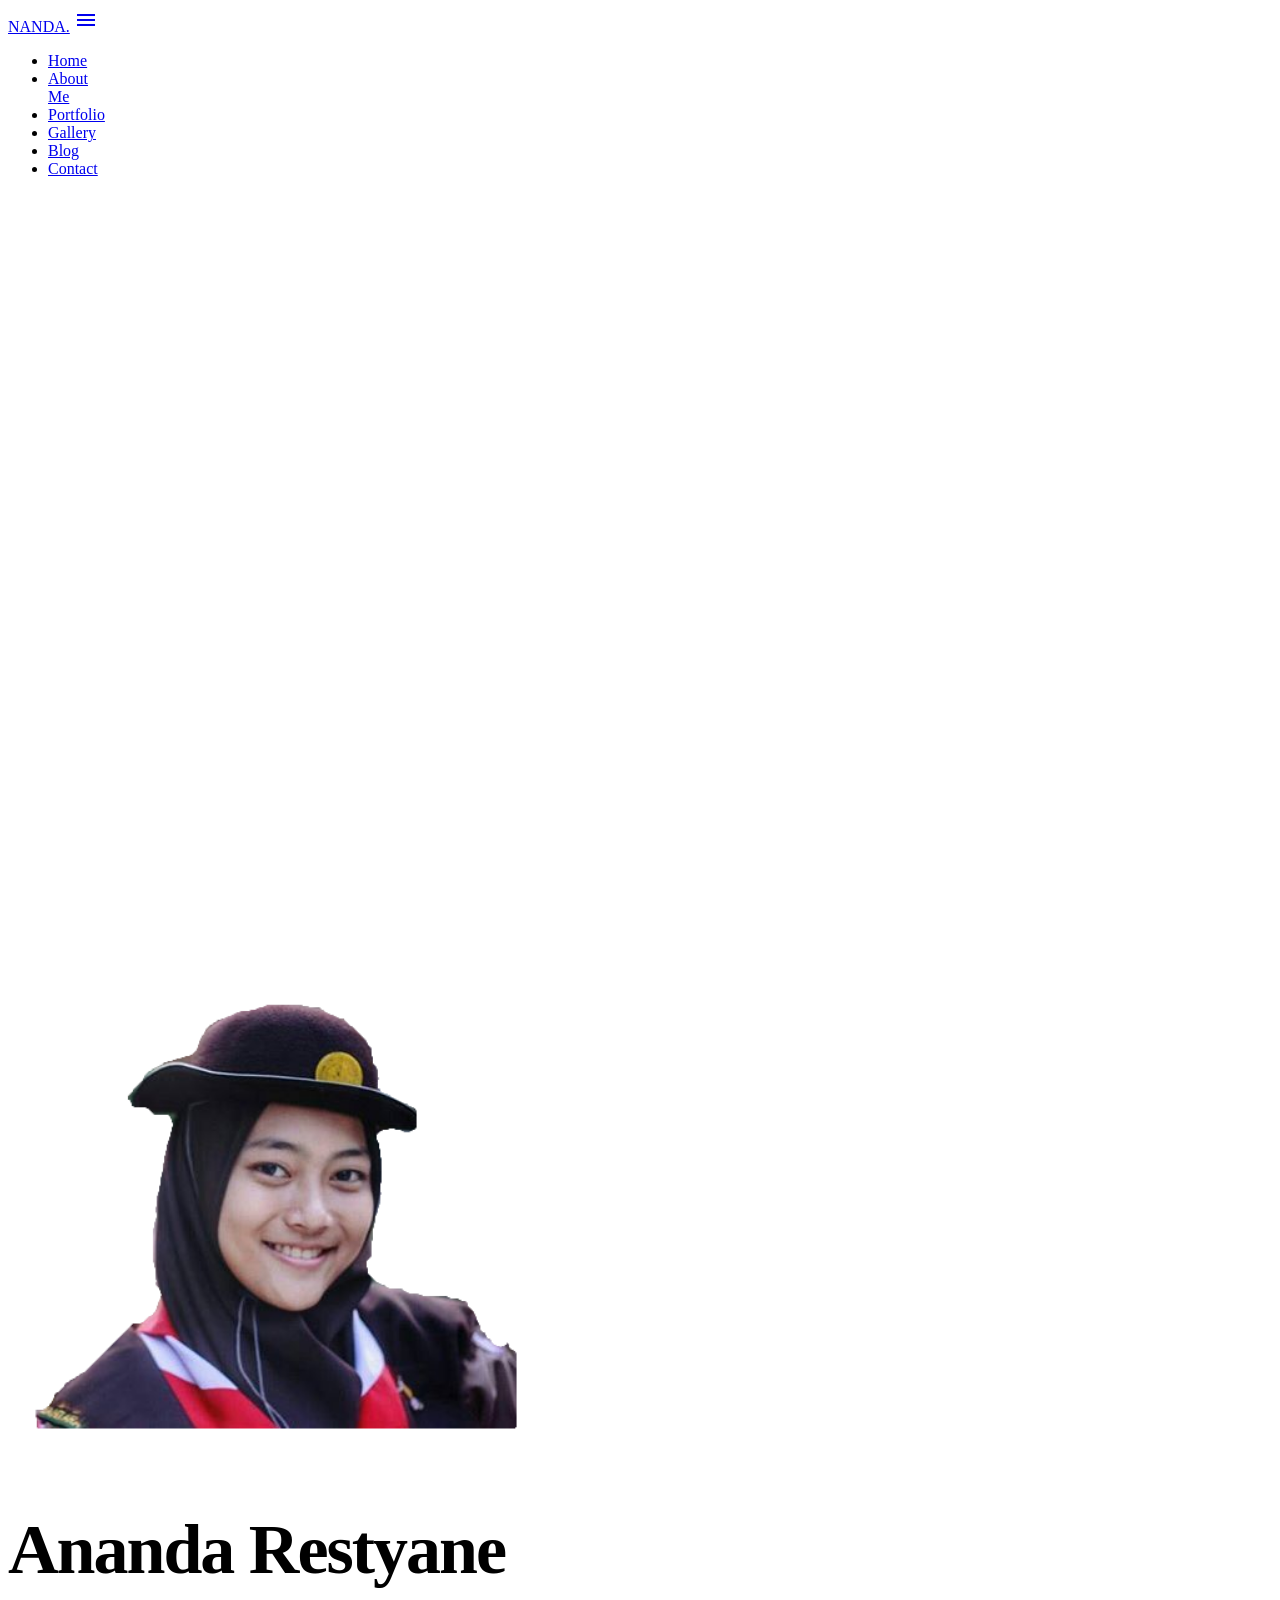
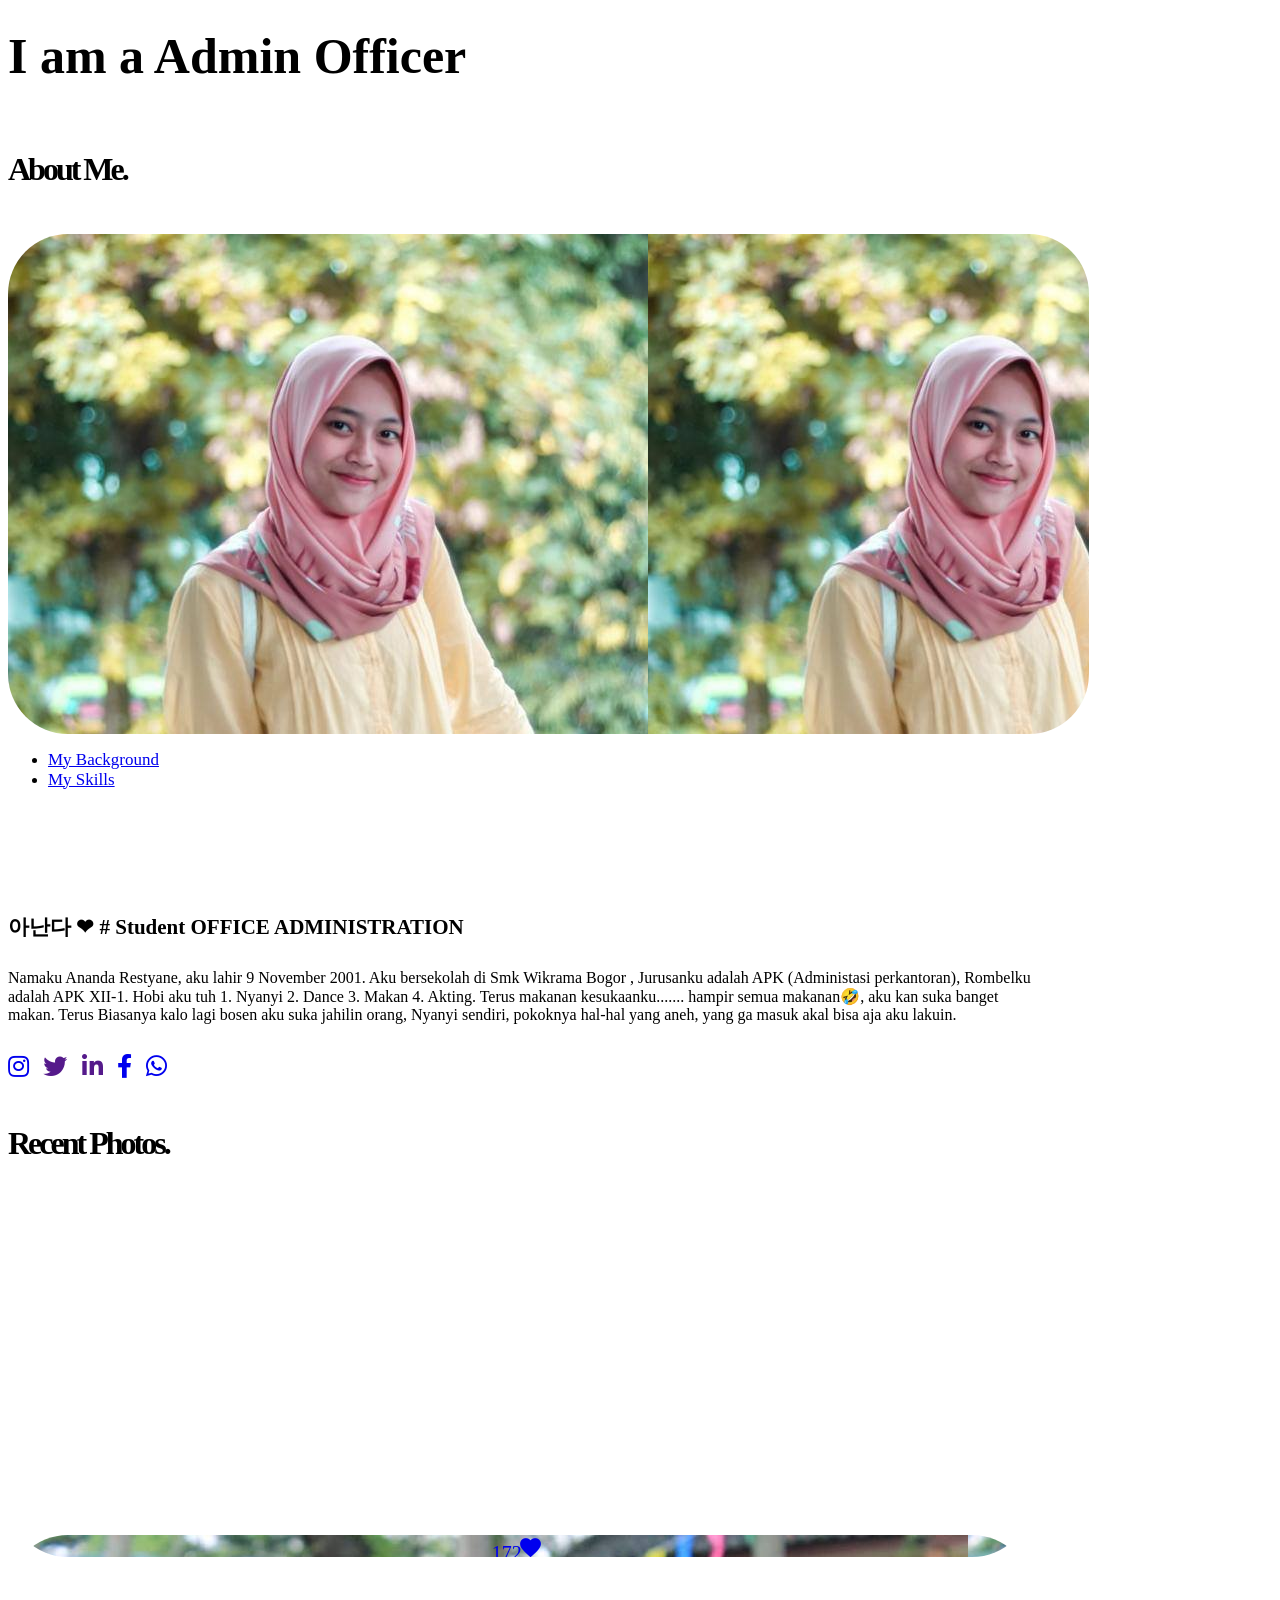
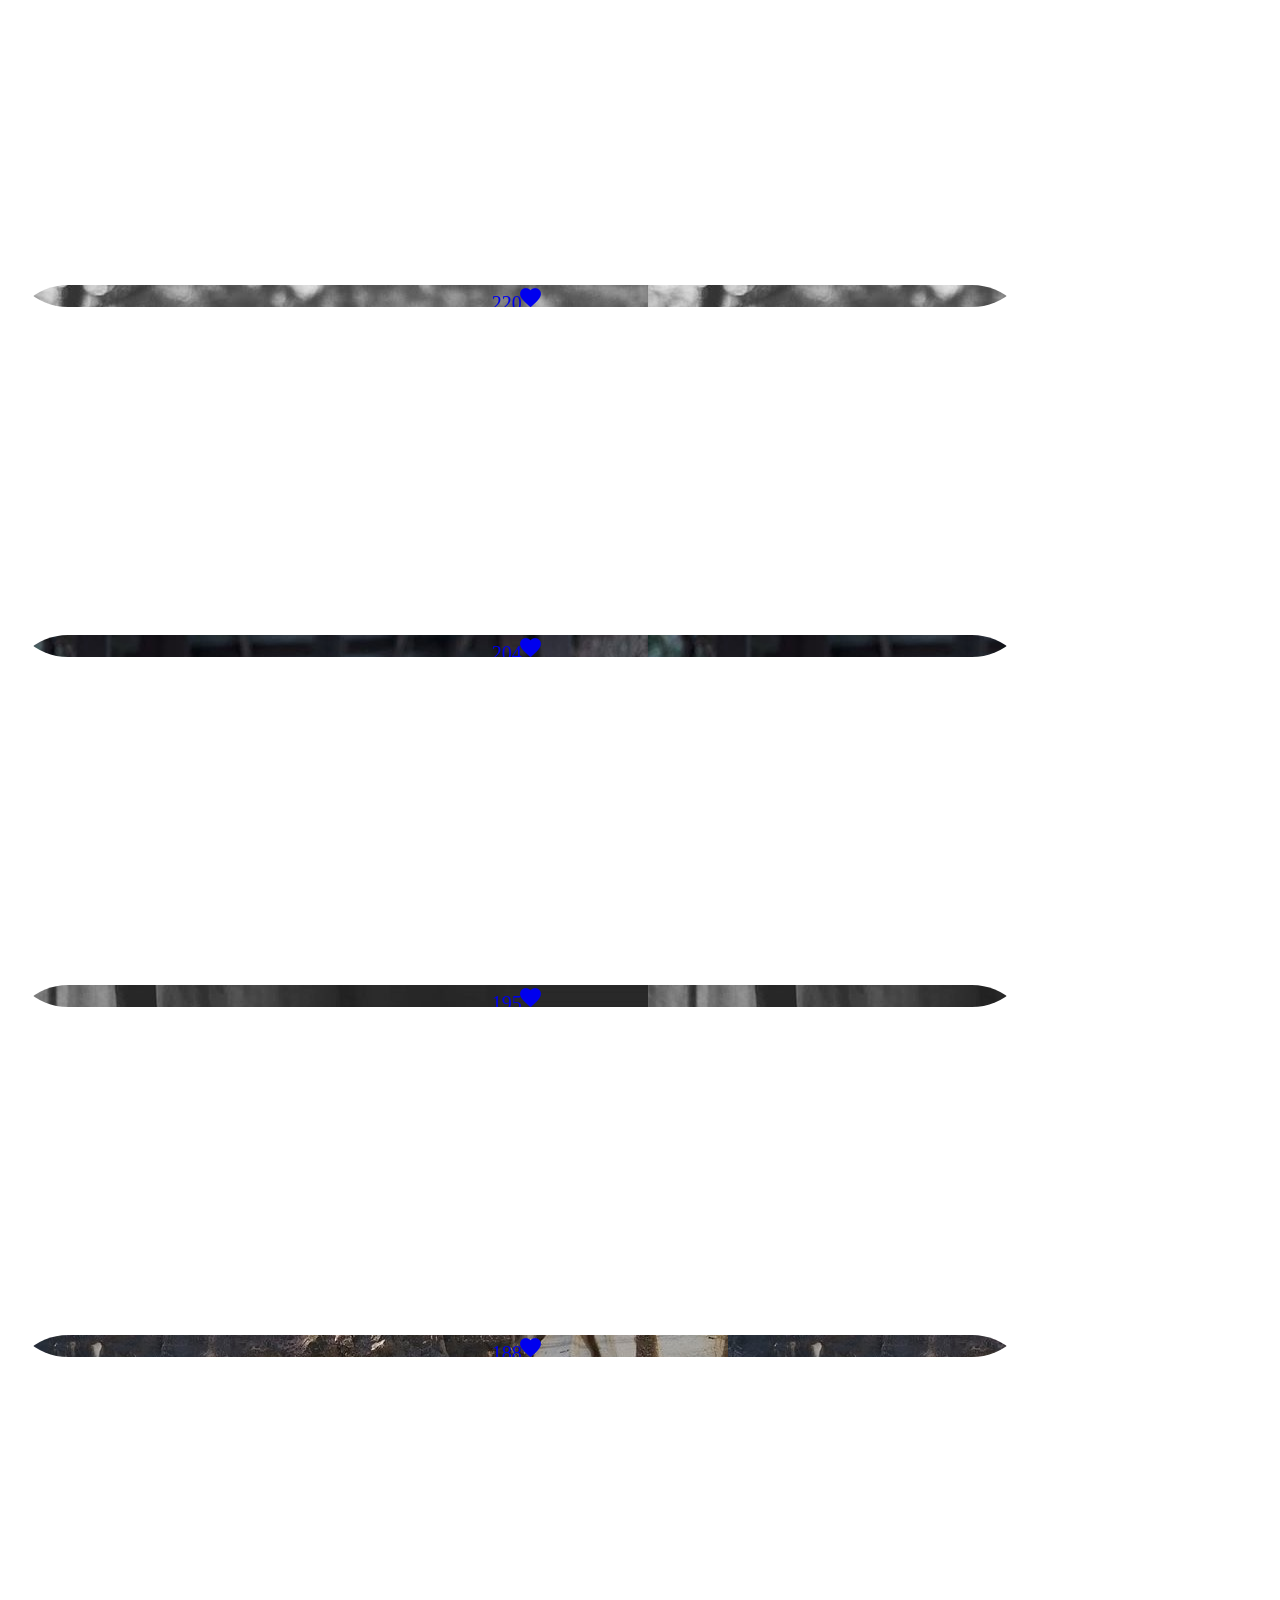
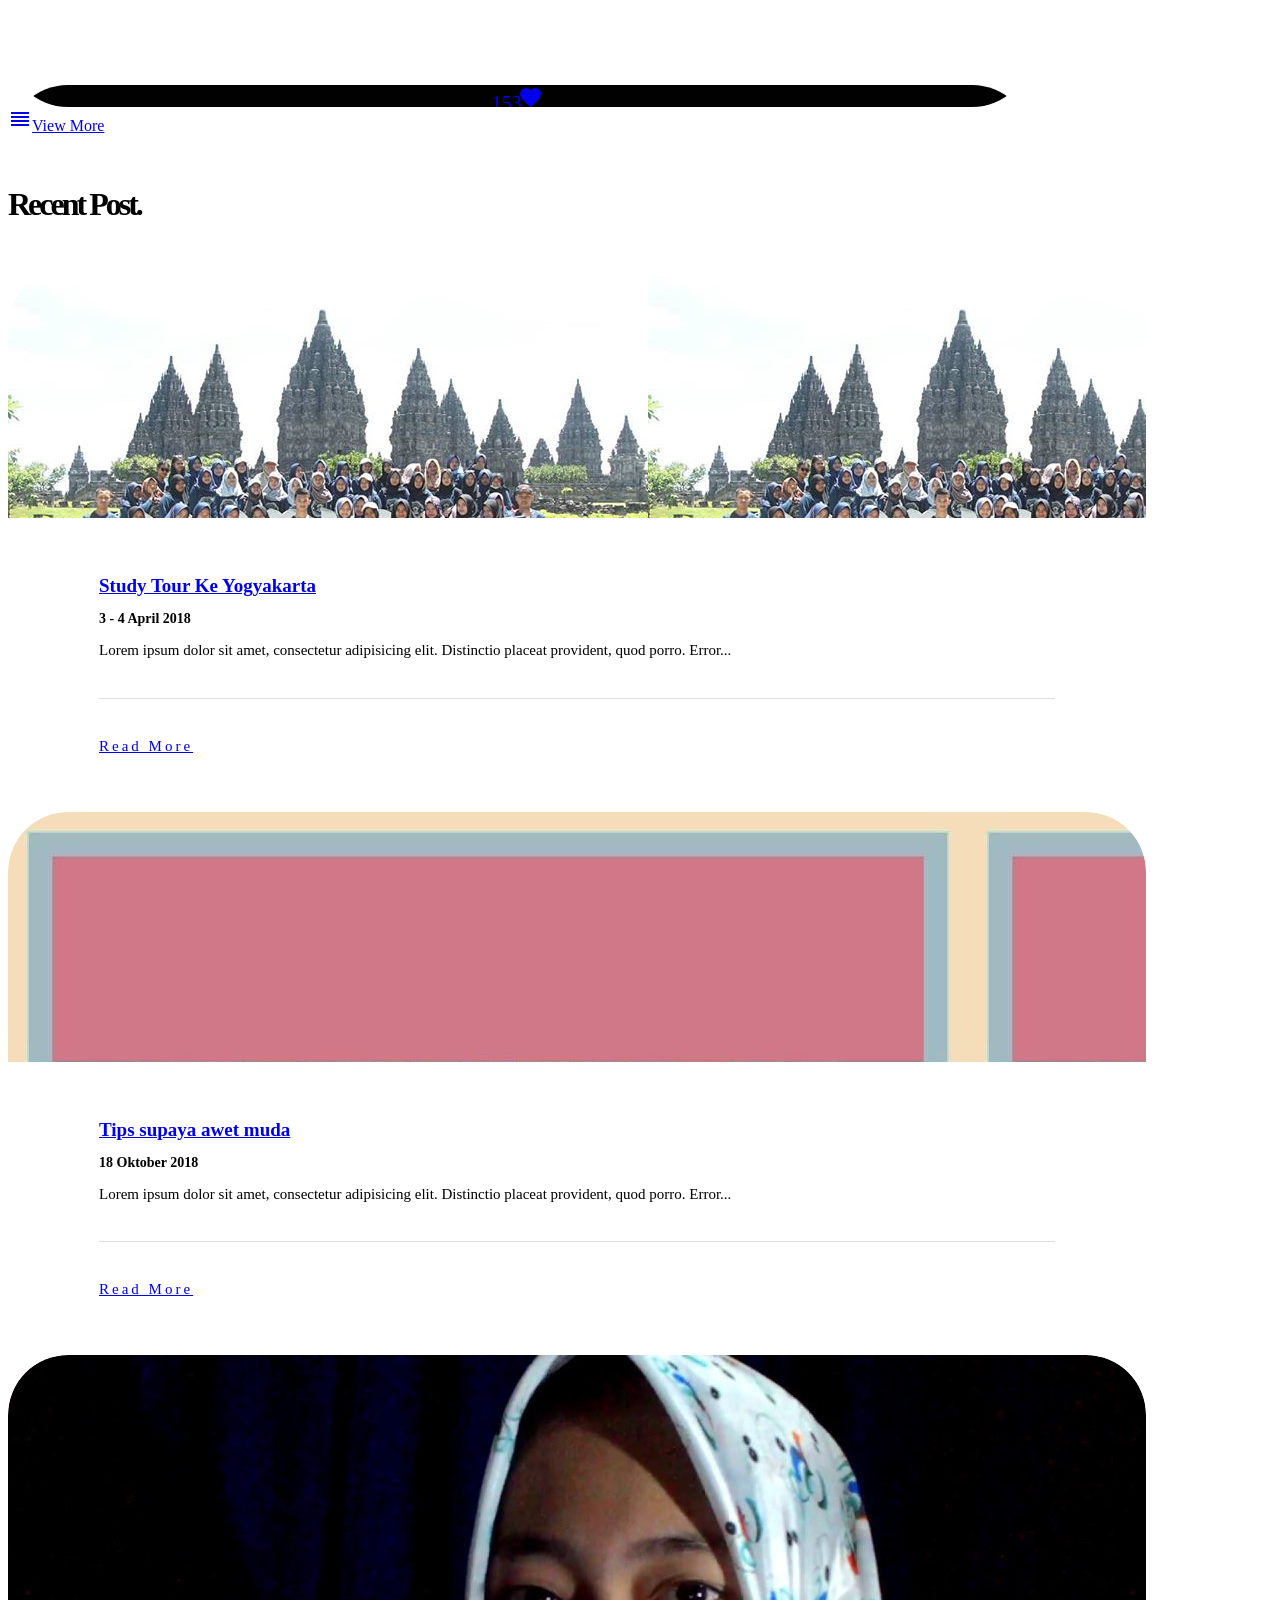
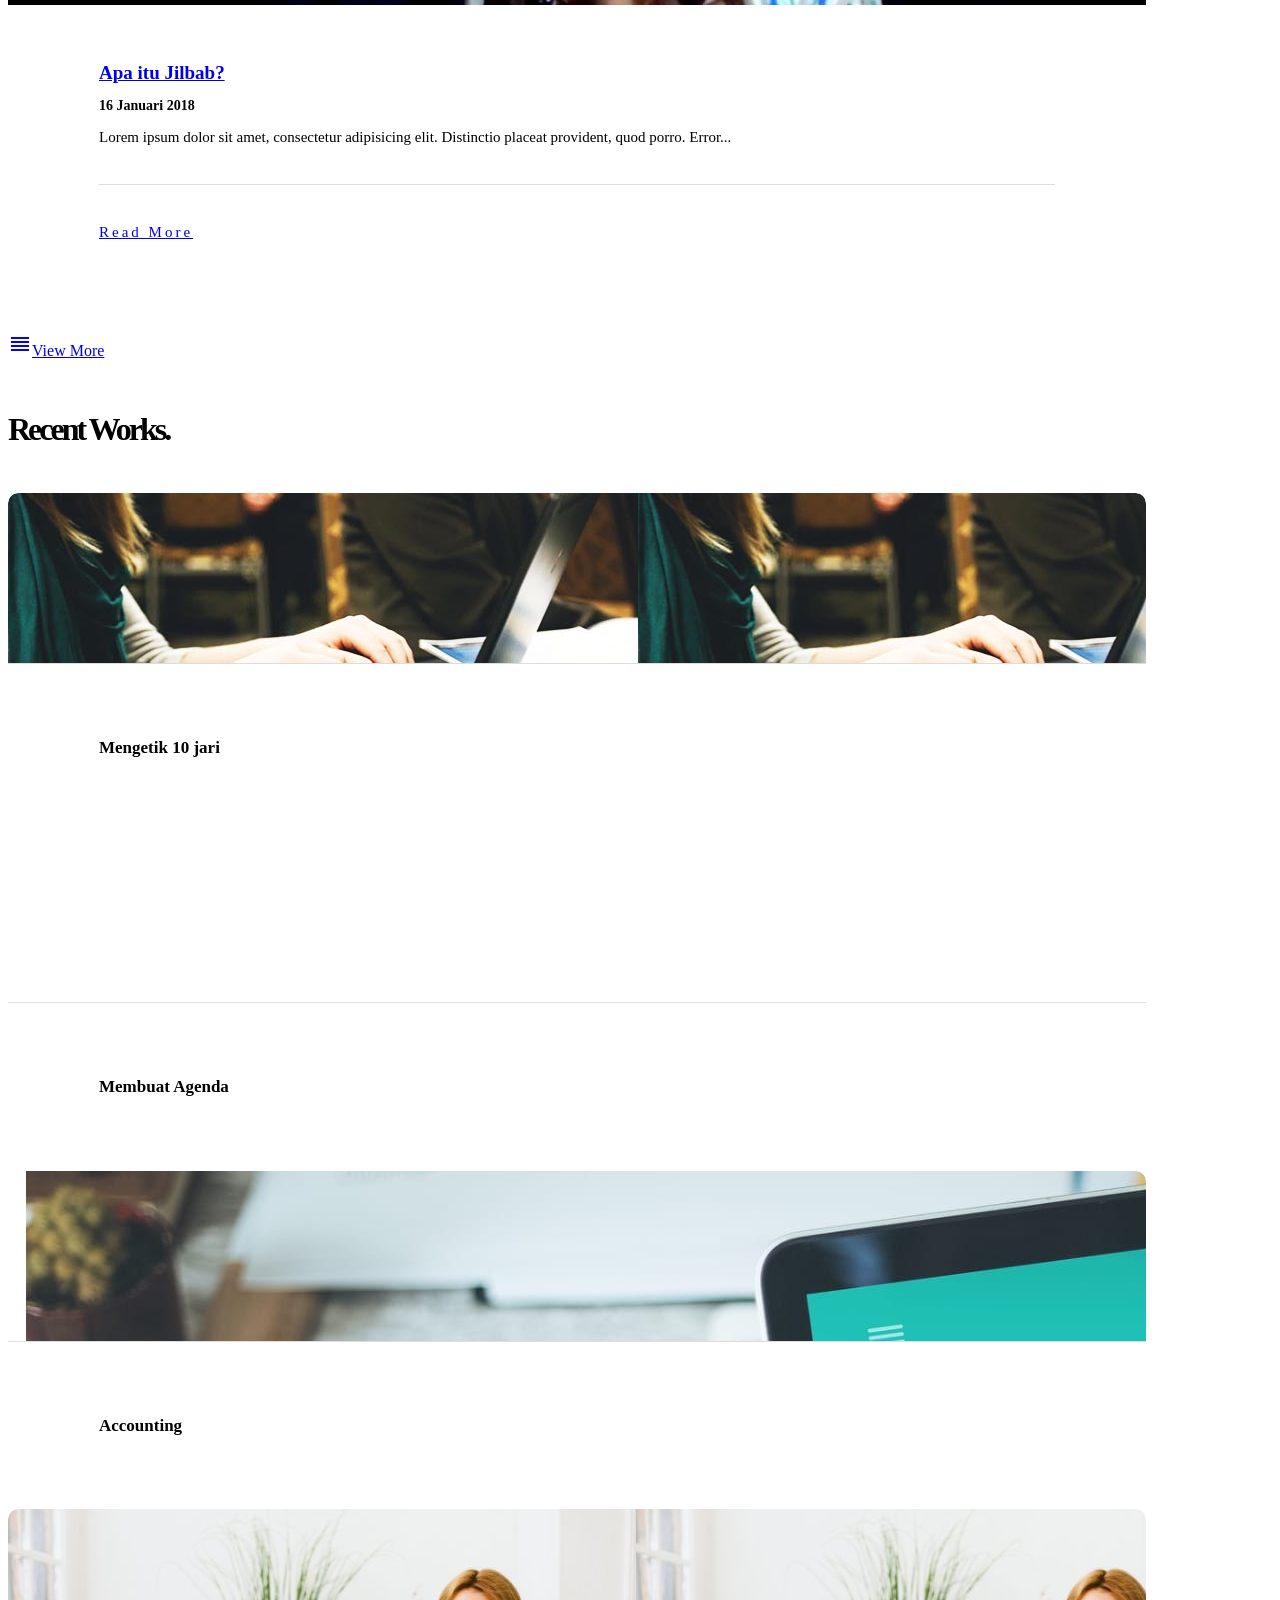
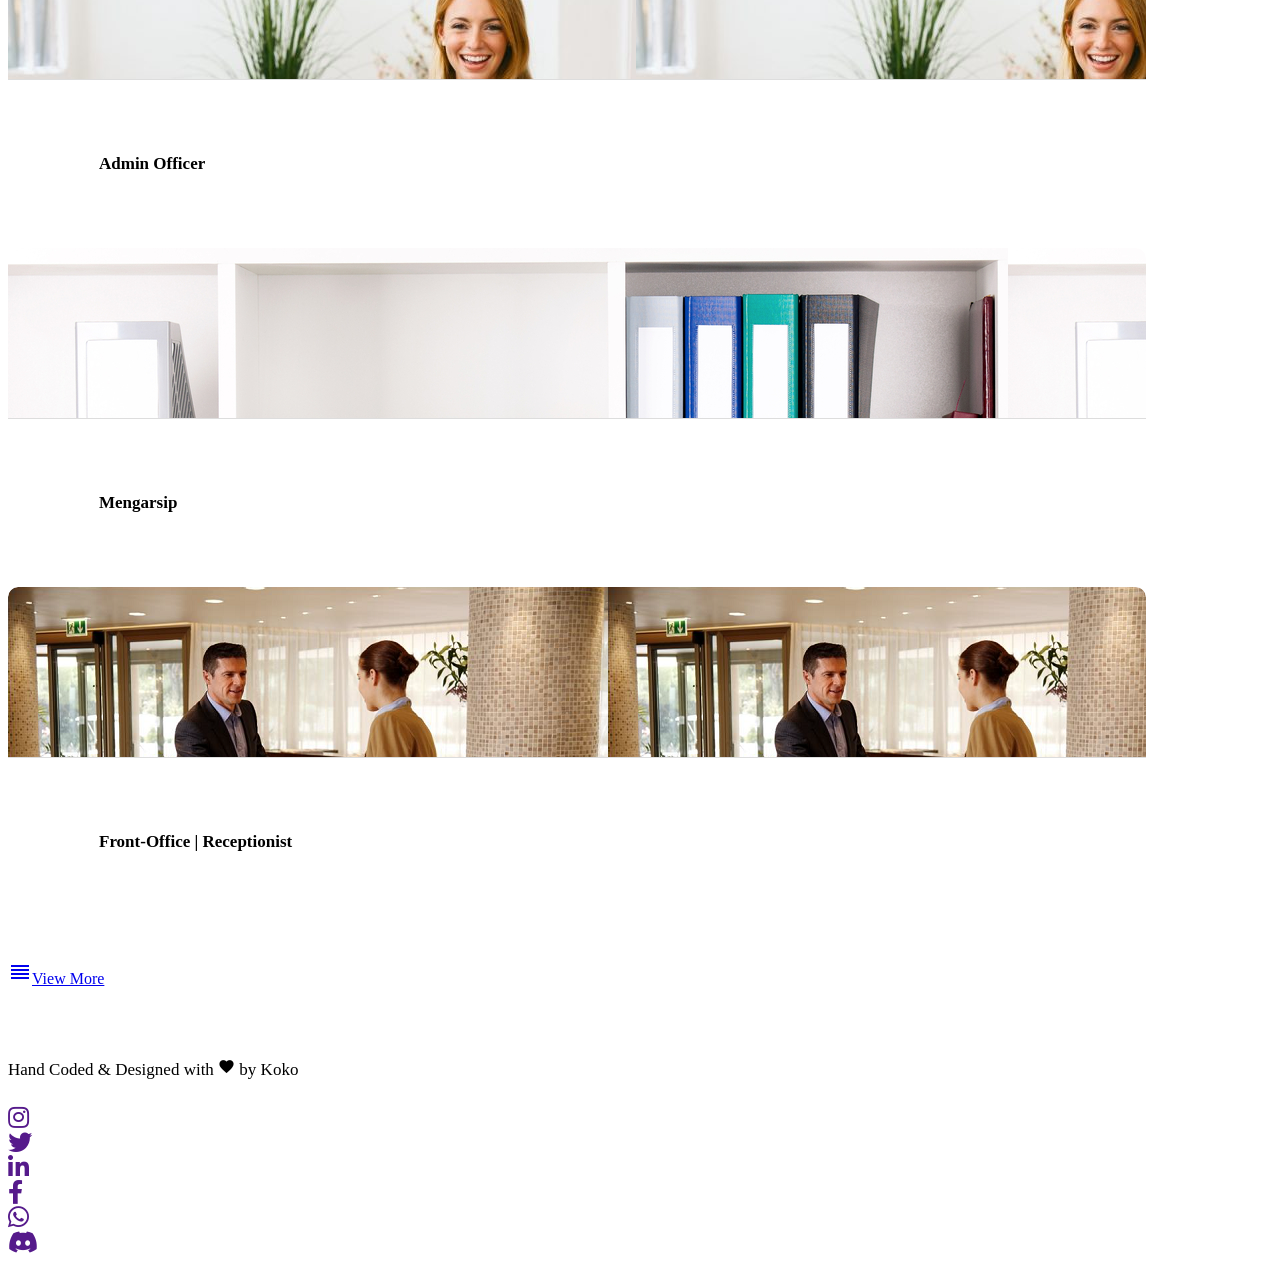
==== index.html @ b1f80605 "Upload file resume dan template materialize" ====
<!DOCTYPE html>
<html>
<head>
	<meta charset="utf-8">
	<meta http-equiv="X-UA-Compatible" content="IE=edge">
	<title>Ananda Restyane | Home</title>

    <link rel="icon" type="image/png" sizes='500x500' href="img/log1.png" />
	<link href="http://fonts.googleapis.com/icon?family=Material+Icons" rel="stylesheet">
	<link rel="stylesheet" href="https://use.fontawesome.com/releases/v5.4.1/css/all.css" integrity="sha384-5sAR7xN1Nv6T6+dT2mhtzEpVJvfS3NScPQTrOxhwjIuvcA67KV2R5Jz6kr4abQsz" crossorigin="anonymous">

	<link rel="stylesheet" href="Css/materialize.css">
	<link rel="stylesheet" href="Css/style.css">
	<link rel="stylesheet" href="Css/animate.min.css">
</head>
<body >
	<div class="navbar-fixed transisi" style="position: absolute;">
		<nav class="z-depth-0 transisi navlow white">
			<div class="nav-wrapper">
				<div class="container" style="width: 90%;">
					<a href="index.html" class="brand-logo transisi monst pink-text">NANDA.</a>
					<a href="#" data-activates="mobile-demo" class="button-collapse"><i class="material-icons">menu</i></a>
					<ul class="right hide-on-med-and-down">
						<li><a href="index.html" class="navlink pink-text bebas">Home</a></li>
						<li><a href="https://www.linkedin.com/in/ananda-restyane-542095187/"  class="navlink pink-text bebas">About Me</a></li>
						<li><a href="portfolio.html" class="navlink pink-text bebas">Portfolio</a></li>
						<li><a href="gallery.html" class="navlink pink-text bebas">Gallery</a></li>
						<li><a href="blog.html" class="navlink pink-text bebas">Blog</a></li>
						<li><a href="contact.html" class="navlink pink-text bebas">Contact</a></li>
					</ul>
                  <!--   <ul id='supportdropdown' class='dropdown-content'>
                        <li><a href="#!" class="black-text bebas">Contact</a></li>d
                        <li><a href="#!" class="black-text bebas">FAQ</a></li>
                    </ul> -->

                </div>
            </div>
        </nav>
    </div>

    <canvas id="canvas" style="width: 100%;"></canvas>
    <div class="bg-cover" data-stellar-background-ratio="0.6" >
    	<div class="container" style="width: 90%;">
    		<br><br><br><br><br>
    		<div class="row">
    			<div class="col l6 hide-on-med-and-down">
    				<img src="img/Foto/20.png"  alt="" height="450" style="margin-top: -10px; ">
    			</div><br>
    			<div class="col l6 m10 s12" style=" margin-top: 5%;">
    				<h1 class="poppinsbold fadeInDown wow animated white-text center" style="letter-spacing: -2px;font-size: 70px;">Ananda Restyane</h1>
    				<h4 class="poppinsregular fadeInDown wow animated white-text center" style="font-size: 50px; margin-top: -10px">I am a <span class="poppinsbold pink-text text-accent-3 typed" id="typed">Admin Officer</span></h4>
    			</div>
    		</div>
    	</div>
    </div>

<div class="container" style="width: 90%;">
    	<h1 class="poppinsbold grey-text center text-darken-4" style="margin-top: 4%;letter-spacing: -3px;">About Me.</h1>
        <div class="card z-depth-12" style="margin-top: 4%;border-radius: 60px;">
            <div class="card-content">
                <div class="container" style="width: 95%;margin-top: 3%;">
                    <div class="row">
                        <div class="col l4 m4 s12 ig-photo">
                            <div class="zoom-wrapper z-depth-5" style="overflow:hidden;height: 500px;border-radius: 60px;">
                                <div class="card-photo" style="background-image: url(img/a.jpg); height: 100%; position: relative;"></div>
                            </div>
                        </div>
                        <div class="col l8 m8 s12">
                            <div class="row">
                                <div class="col s12">
                                    <ul class="tabs tabs-fixed-width">
                                        <li class="tab col s3"><a class="active grey-text text-darken-2 waves-effect" href="#test1" style="text-transform: capitalize;font-size: 17px;">My Background</a></li>
                                        <li class="tab col s3"><a class="grey-text text-darken-2 waves-effect" href="#test2" style="text-transform: capitalize;font-size: 17px;">My Skills</a></li>
                                        <div class="indicator" style="right: 389px; left: 0px;"></div><div class="indicator" style="right: 389px; left: 0px;"></div></ul>
                                    </div>
                                    <div id="test1" class="col s12">
                                        <div class="container" style="width: 95%;">
                                            <h4 class="grey-text text-darken-3" style="margin-top: 12%;font-size: 21px;">아난다 ❤ # Student <span class="pink-text text-accent-3 poppinsbold" style="letter-spacing: 0px;">OFFICE</span> <span class="pink-text text-accent-3 poppinsbold" style="letter-spacing: 0px;">ADMINISTRATION</span> </h4>
                                            <p class="grey-text text-darken-2" style="font-size: 16px;">Namaku Ananda Restyane, aku lahir 9 November 2001. Aku bersekolah di Smk Wikrama Bogor , Jurusanku adalah APK (Administasi perkantoran), Rombelku adalah APK XII-1. Hobi aku tuh  1. Nyanyi 2. Dance 3. Makan 4. Akting. Terus makanan kesukaanku....... hampir semua makanan🤣, aku kan suka banget makan. Terus Biasanya kalo lagi bosen aku suka jahilin orang, Nyanyi sendiri, pokoknya hal-hal yang aneh, yang ga masuk akal bisa aja aku lakuin.<br>
                                            </p>
                                            <!-- icon sosmed -->
                                            <div class="sosmed-links" style="margin-top: 3%;">
                                                <a target="_blank" href="https://www.instagram.com/nandarsty_/?hl=id" class="btn-floating pink accent-3 hoverable waves-effect waves-light" style="margin-right: 1%;"><i class="material-icons fab fa-instagram"></i></a>
                                                <a target="_blank" href="" class="btn-floating pink accent-3 hoverable waves-effect waves-light" style="margin-right: 1%;"><i class="material-icons fab fa-twitter"></i></a>
                                                <a target="_blank" href="" class="btn-floating pink accent-3 hoverable waves-effect waves-light" style="margin-right: 1%;"><i class="material-icons fab fa-linkedin-in"></i></a>
                                                <a target="_blank" href="https://www.facebook.com/ananda.restyane" class="btn-floating pink accent-3 hoverable waves-effect waves-light" style="margin-right: 1%;"><i class="material-icons fab fa-facebook-f"></i></a>
                                                <a target="_blank" href="https://api.whatsapp.com/send?phone=628" class="btn-floating pink accent-3 hoverable waves-effect waves-light" style="margin-right: 1%;"><i class="material-icons fab fa-whatsapp"></i></a>
                                            </div>

                                        </div>
                                    </div>

                                    <div id="test2" class="col s12" style="display: none;">
                                        <div class="container" style="width: 95%;">
                                            <div class="row" style="margin-top: 8%;">
                                                <div class="col l4 m12 s12" style="border-right: 1px solid #ddd;">
                                                    <p class="poppinsbold grey-text text-darken-4 center" style="font-size: 20px;letter-spacing: 0px;padding-bottom: 4%;border-bottom: 1px solid #ddd;">Microsoft Office</p>
                                                    <div class="chipz center" style="margin-top: 5%;">
                                                        <span class="chip pink accent-3 white-text poppinsbold" style="font-size: 15px;letter-spacing: 0px;">Ms. Excel</span>
                                                        <span class="chip pink accent-3 white-text poppinsbold" style="font-size: 15px;letter-spacing: 0px;">Ms. Word</span>
                                                        <span class="chip pink accent-3 white-text poppinsbold" style="font-size: 15px;letter-spacing: 0px;">Ms. Power Point</span>
                                                        <span class="chip pink accent-3 white-text poppinsbold" style="font-size: 15px;letter-spacing: 0px;">Ms. Access</span>
                                                      <!--   <span class="chip pink accent-3 white-text poppinsbold" style="font-size: 15px;letter-spacing: 0px;"></span>
                                                        <span class="chip pink accent-3 white-text poppinsbold" style="font-size: 15px;letter-spacing: 0px;"></span>
                                                        <span class="chip pink accent-3 white-text poppinsbold" style="font-size: 15px;letter-spacing: 0px;"></span>
                                                        <span class="chip pink accent-3 white-text poppinsbold" style="font-size: 15px;letter-spacing: 0px;"></span>
                                                        <span class="chip pink accent-3 white-text poppinsbold" style="font-size: 15px;letter-spacing: 0px;"></span>
                                                        <span class="chip pink accent-3 white-text poppinsbold" style="font-size: 15px;letter-spacing: 0px;"></span> -->
                                                    </div>
                                                </div>
                                                <div class="col l4 m12 s12" style="border-right: 1px solid #ddd;">
                                                    <p class="poppinsbold grey-text text-darken-4 center" style="font-size: 20px;letter-spacing: 0px;padding-bottom: 4%;border-bottom: 1px solid #ddd;">Design</p>
                                                    <div class="chipz center" style="margin-top: 5%;">
                                                        <span class="chip pink accent-3 white-text poppinsbold" style="font-size: 15px;letter-spacing: 0px;">Photoshop</span>
                                                        <span class="chip pink accent-3 white-text poppinsbold" style="font-size: 15px;letter-spacing: 0px;">Video Scribe</span>
                                                        <span class="chip pink accent-3 white-text poppinsbold" style="font-size: 15px;letter-spacing: 0px;">Movie Maker</span>
                                                        <span class="chip pink accent-3 white-text poppinsbold" style="font-size: 15px;letter-spacing: 0px;">Google SketchUp</span>
                                                      <!--<span class="chip pink accent-3 white-text poppinsbold" style="font-size: 15px;letter-spacing: 0px;">XML</span>
                                                        <span class="chip pink accent-3 white-text poppinsbold" style="font-size: 15px;letter-spacing: 0px;">Android XML</span>
                                                        <span class="chip pink accent-3 white-text poppinsbold" style="font-size: 15px;letter-spacing: 0px;">Materialize</span>
                                                        <span class="chip pink accent-3 white-text poppinsbold" style="font-size: 15px;letter-spacing: 0px;">Bootstrap</span>
                                                        <span class="chip pink accent-3 white-text poppinsbold" style="font-size: 15px;letter-spacing: 0px;">Jquery</span>
                                                        <span class="chip pink accent-3 white-text poppinsbold" style="font-size: 15px;letter-spacing: 0px;">Frameworks</span> -->
                                                    </div>
                                                </div>
                                                <div class="col l4 m12 s12" style="border-right: 1px solid #ddd;">
                                                    <p class="poppinsbold grey-text text-darken-4 center" style="font-size: 20px;letter-spacing: 0px;padding-bottom: 4%;border-bottom: 1px solid #ddd;">Other</p>
                                                    <div class="chipz center" style="margin-top: 5%;">
                                                        <span class="chip pink accent-3 white-text poppinsbold" style="font-size: 15px;letter-spacing: 0px;">Mengetik 10 jari</span>
                                                        <span class="chip pink accent-3 white-text poppinsbold" style="font-size: 15px;letter-spacing: 0px;">Mengarsip</span>
                                                        <span class="chip pink accent-3 white-text poppinsbold" style="font-size: 15px;letter-spacing: 0px;">Buat Agenda</span></span>
                                                        <span class="chip pink accent-3 white-text poppinsbold" style="font-size: 15px;letter-spacing: 0px;">Speak English</span>
                                                        <span class="chip pink accent-3 white-text poppinsbold" style="font-size: 15px;letter-spacing: 0px;">Accounting</span>
                                                        <span class="chip pink accent-3 white-text poppinsbold" style="font-size: 15px;letter-spacing: 0px;">Administration</span>
                                                        <span class="chip pink accent-3 white-text poppinsbold" style="font-size: 15px;letter-spacing: 0px;">Handling telephone</span>
                                                         <span class="chip pink accent-3 white-text poppinsbold" style="font-size: 15px;letter-spacing: 0px;">Koresponden</span>
                                                    </div>
                                                </div>
                                            </div>
                                        </div>
                                    </div>
                                </div>  
                            </div>
                        </div>
                    </div>
                </div>
            </div>
   

 <h1 class="poppinsbold grey-text center text-darken-4" style="margin-top: 4%;letter-spacing: -3px;">Recent Photos.</h1>
 
<div class="row" style="margin-top: 4%;">
  <div class="container" style="width: 90%;">
    <div id="instafeed-gallery-feed">

        <a href="img/Foto/1.jpg" target="_blank" class="col l4 m4 s12 ig-photo animated zoomIn wow" style="margin-bottom: 4%;">
            <div class="zoom-wrapper z-depth-5" style="overflow: hidden;height: 350px;border-radius: 60px;">
                <div class="card-photo " style="background-image: url(img/Foto/1.jpg);height: 100%;border-radius: 60px;position: relative;">
                    <div class="card-photo-overlay">
                        <div class="container">
                            <div class="" style="text-align: center;margin-top: 32%;">
                                <div class="row">
                                    <div class="col l2 m2 s12"></div>
                                    <div class="col l4 m4 s12">
                                        <div class="" style="text-align: center;"><span class="white-text" style="margin-top: 0%;font-size: 20px;">
                                            <i class="material-icons left" style="font-size: 25px;margin-right: -5%;line-height: inherit;">favorite</i>172</span>
                                        </div>
                                    </div>
                                    <div class="col l4 m4 s12">
                                        <div class="" style="text-align: center;"><span class="white-text" style="margin-top: 0%;font-size: 20px;"><i class="material-icons left" style="font-size: 25px;margin-right: -5%;line-height: inherit;">chat_bubble</i>21</span>
                                        </div>
                                    </div>
                                    <div class="col l2 m2 s12"></div>
                                    <div class="col l12 m12 s12">
                                        <div class="container">
                                            <div class="" style="text-align: center;">
                                                <p class="white-text center" style="font-size: 11px;"> Now that I see u 😼</p>
                                            </div>
                                        </div>
                                    </div>
                                </div>
                            </div>
                        </div>
                    </div>
                </div>
            </div>
        </a>

        <a href="img/Foto/7.jpg" target="_blank" class="col l4 m4 s12 ig-photo animated zoomIn wow" style="margin-bottom: 4%;">
            <div class="zoom-wrapper z-depth-5" style="overflow: hidden;height: 350px;border-radius: 60px;">
                <div class="card-photo " style="background-image: url(img/Foto/7.jpg);height: 100%;border-radius: 60px;position: relative;">
                    <div class="card-photo-overlay">
                        <div class="container">
                            <div class="" style="text-align: center;margin-top: 32%;">
                                <div class="row">
                                    <div class="col l2 m2 s12"></div>
                                    <div class="col l4 m4 s12">
                                        <div class="" style="text-align: center;"><span class="white-text" style="margin-top: 0%;font-size: 20px;"><i class="material-icons left" style="font-size: 25px;margin-right: -5%;line-height: inherit;">favorite</i>220</span>
                                        </div>
                                    </div>
                                    <div class="col l4 m4 s12">
                                        <div class="" style="text-align: center;"><span class="white-text" style="margin-top: 0%;font-size: 20px;"><i class="material-icons left" style="font-size: 25px;margin-right: -5%;line-height: inherit;">chat_bubble</i>65</span>
                                        </div>
                                    </div>
                                    <div class="col l2 m2 s12"></div>
                                    <div class="col l12 m12 s12">
                                        <div class="container">
                                            <div class="" style="text-align: center;">
                                                <p class="white-text center" style="font-size: 11px;">Kegiatan Bantara selama 3 hari ❤</p>
                                            </div>
                                        </div>
                                    </div>
                                </div>
                            </div>
                        </div>
                    </div>
                </div>
            </div>
        </a>

        <a href="img/Foto/13.jpg" target="_blank" class="col l4 m4 s12 ig-photo animated zoomIn wow" style="margin-bottom: 4%;">
            <div class="zoom-wrapper z-depth-5" style="overflow: hidden;height: 350px;border-radius: 60px;">
                <div class="card-photo " style="background-image: url(img/Foto/13.jpg);height: 100%;border-radius: 60px;position: relative;">
                    <div class="card-photo-overlay">
                        <div class="container">
                            <div class="" style="text-align: center;margin-top: 32%;">
                                <div class="row">
                                    <div class="col l2 m2 s12"></div>
                                    <div class="col l4 m4 s12">
                                        <div class="" style="text-align: center;"><span class="white-text" style="margin-top: 0%;font-size: 20px;"><i class="material-icons left" style="font-size: 25px;margin-right: -5%;line-height: inherit;">favorite</i>204</span>
                                        </div>
                                    </div>
                                    <div class="col l4 m4 s12">
                                        <div class="" style="text-align: center;"><span class="white-text" style="margin-top: 0%;font-size: 20px;"><i class="material-icons left" style="font-size: 25px;margin-right: -5%;line-height: inherit;">chat_bubble</i>26</span>
                                        </div>
                                    </div>
                                    <div class="col l2 m2 s12"></div>
                                    <div class="col l12 m12 s12">
                                        <div class="container">
                                            <div class="" style="text-align: center;">
                                                <p class="white-text center" style="font-size: 11px;">some moments become memories 🤣</p>
                                            </div>
                                        </div>
                                    </div>
                                </div>
                            </div>
                        </div>
                    </div>
                </div>
            </div>
        </a>

        <a href="img/Foto/6.jpg" target="_blank" class="col l4 m4 s12 ig-photo animated zoomIn wow" style="margin-bottom: 4%;">
            <div class="zoom-wrapper z-depth-5" style="overflow: hidden;height: 350px;border-radius: 60px;">
                <div class="card-photo " style="background-image: url(img/Foto/6.jpg);height: 100%;border-radius: 60px;position: relative;">
                    <div class="card-photo-overlay">
                        <div class="container">
                            <div class="" style="text-align: center;margin-top: 32%;">
                                <div class="row">
                                    <div class="col l2 m2 s12"></div>
                                    <div class="col l4 m4 s12">
                                        <div class="" style="text-align: center;"><span class="white-text" style="margin-top: 0%;font-size: 20px;"><i class="material-icons left" style="font-size: 25px;margin-right: -5%;line-height: inherit;">favorite</i>195</span>
                                        </div>
                                    </div>
                                    <div class="col l4 m4 s12">
                                        <div class="" style="text-align: center;"><span class="white-text" style="margin-top: 0%;font-size: 20px;"><i class="material-icons left" style="font-size: 25px;margin-right: -5%;line-height: inherit;">chat_bubble</i>33</span>
                                        </div>
                                    </div>
                                    <div class="col l2 m2 s12"></div>
                                    <div class="col l12 m12 s12">
                                        <div class="container">
                                            <div class="" style="text-align: center;">
                                                <p class="white-text center" style="font-size: 11px;">Setiap orang punya hidup yang unik 😜</p>
                                            </div>
                                        </div>
                                    </div>
                                </div>
                            </div>
                        </div>
                    </div>
                </div>
            </div>
        </a>

        <a href="img/Foto/8.jpg" target="_blank" class="col l4 m4 s12 ig-photo animated zoomIn wow" style="margin-bottom: 4%;">
            <div class="zoom-wrapper z-depth-5" style="overflow: hidden;height: 350px;border-radius: 60px;">
                <div class="card-photo " style="background-image: url(img/Foto/8.jpg);height: 100%;border-radius: 60px;position: relative;">
                    <div class="card-photo-overlay">
                        <div class="container">
                            <div class="" style="text-align: center;margin-top: 32%;">
                                <div class="row">
                                    <div class="col l2 m2 s12"></div>
                                    <div class="col l4 m4 s12">
                                        <div class="" style="text-align: center;"><span class="white-text" style="margin-top: 0%;font-size: 20px;"><i class="material-icons left" style="font-size: 25px;margin-right: -5%;line-height: inherit;">favorite</i>188</span>
                                        </div>
                                    </div>
                                    <div class="col l4 m4 s12">
                                        <div class="" style="text-align: center;"><span class="white-text" style="margin-top: 0%;font-size: 20px;"><i class="material-icons left" style="font-size: 25px;margin-right: -5%;line-height: inherit;">chat_bubble</i>24</span>
                                        </div>
                                    </div>
                                    <div class="col l2 m2 s12"></div>
                                    <div class="col l12 m12 s12">
                                        <div class="container">
                                            <div class="" style="text-align: center;">
                                                <p class="white-text center" style="font-size: 11px;">Moments di Yogyakarta 👌</p>
                                            </div>
                                        </div>
                                    </div>
                                </div>
                            </div>
                        </div>
                    </div>
                </div>
            </div>
        </a>

        <a href="img/Foto/11.jpg" target="_blank" class="col l4 m4 s12 ig-photo animated zoomIn wow" style="margin-bottom: 4%;">
            <div class="zoom-wrapper z-depth-5" style="overflow: hidden;height: 350px;border-radius: 60px;">
                <div class="card-photo" style="background-image: url(img/Foto/11.jpg);height: 100%;border-radius: 60px;position: relative;">
                    <div class="card-photo-overlay">
                        <div class="container">
                            <div class="" style="text-align: center;margin-top: 32%;">
                                <div class="row">
                                    <div class="col l2 m2 s12"></div>
                                    <div class="col l4 m4 s12">
                                        <div class="" style="text-align: center;"><span class="white-text" style="margin-top: 0%;font-size: 20px;"><i class="material-icons left" style="font-size: 25px;margin-right: -5%;line-height: inherit;">favorite</i>153</span>
                                        </div>
                                    </div>
                                    <div class="col l4 m4 s12">
                                        <div class="" style="text-align: center;"><span class="white-text" style="margin-top: 0%;font-size: 20px;"><i class="material-icons left" style="font-size: 25px;margin-right: -5%;line-height: inherit;">chat_bubble</i>18</span>
                                        </div>
                                    </div>
                                    <div class="col l2 m2 s12"></div>
                                    <div class="col l12 m12 s12">
                                        <div class="container">
                                            <div class="" style="text-align: center;">
                                                <p class="white-text center" style="font-size: 11px;">Moments 😋😻🙊</p>
                                            </div>
                                        </div>
                                    </div>
                                </div>
                            </div>
                        </div>
                    </div>
                </div>
            </div>
        </a>

    </div>
</div>
<!-- <button id="btn-instafeed-load" class="btn">Load more</button> -->
</div>
<div class="row">
    <div class="col s12">
        <div class="center">
            <a href="gallery.html" class="btn btn-large pink accent-3 poppinsbold waves-effect waves-light" style="letter-spacing: 0px;text-transform: capitalize;"><i class="material-icons left">reorder</i>View More</a>
        </div>
    </div>
</div>
</div>




<h1 class="poppinsbold grey-text center text-darken-4" style="margin-top: 4%;letter-spacing: -3px;">Recent Post.</h1>

<div class="container" style="width: 90%;">
    <div class="row" style="margin-top: 4%;">

        <div class="col l4 m4 s12 ig-photo">
            <div class="card z-depth-12" style="border-radius: 60px;">
                <div class="card-image" style="overflow: hidden;height: 250px;border-top-left-radius: 60px;border-top-right-radius: 60px;">
                    <div class="card-photo" style="background-image: url(img/Foto/16.jpg);height: 100%;border-top-left-radius: 60px;border-top-right-radius: 60px;position: relative;"></div>
                </div>
                <div class="card-content" style="padding-top: 5%;padding-bottom: 5%;padding-left: 8%;padding-right: 8%;">
                    <a href="#" class="grey-text text-darken-3 poppinsbold" style="font-size: 19px;font-weight: bold;letter-spacing: 0px;">Study Tour Ke Yogyakarta</a>
                    <p class="pink-text text-accent-3" style="font-size: 14px;font-weight: bold;">3 - 4 April 2018</p>
                    <p class="grey-text" style="font-size: 15px;border-bottom: 1px solid #ddd;padding-bottom: 4%;margin-bottom: 4%;">Lorem ipsum dolor sit amet, consectetur adipisicing elit. Distinctio placeat provident, quod porro. Error...</p>
                    <div class="center">
                        <a href="blog_post.html" class="btn-flat pink-text text-accent-3 poppinsbold" style="font-size: 15px;letter-spacing: 3px;">Read More</a>
                    </div>
                </div>
            </div>
        </div>

        <div class="col l4 m4 s12 ig-photo">
            <div class="card z-depth-12" style="border-radius: 60px;">
                <div class="card-image" style="overflow: hidden;height: 250px;border-top-left-radius: 60px;border-top-right-radius: 60px;">
                    <div class="card-photo" style="background-image: url(img/Foto/4.jpg);height: 100%;border-top-left-radius: 60px;border-top-right-radius: 60px;position: relative;"></div>
                </div>
                <div class="card-content" style="padding-top: 5%;padding-bottom: 5%;padding-left: 8%;padding-right: 8%;">
                    <a href="#" class="grey-text text-darken-3 poppinsbold" style="font-size: 19px;font-weight: bold;letter-spacing: 0px;">Tips supaya awet muda</a>
                    <p class="pink-text text-accent-3" style="font-size: 14px;font-weight: bold;">18 Oktober 2018</p>
                    <p class="grey-text" style="font-size: 15px;border-bottom: 1px solid #ddd;padding-bottom: 4%;margin-bottom: 4%;">Lorem ipsum dolor sit amet, consectetur adipisicing elit. Distinctio placeat provident, quod porro. Error...</p>
                    <div class="center">
                        <a href="blog_post.html" class="btn-flat pink-text text-accent-3 poppinsbold" style="font-size: 15px;letter-spacing: 3px;">Read More</a>
                    </div>
                </div>
            </div>
        </div>

        <div class="col l4 m4 s12 ig-photo">
            <div class="card z-depth-12" style="border-radius: 60px;">
                <div class="card-image" style="overflow: hidden;height: 250px;border-top-left-radius: 60px;border-top-right-radius: 60px;">
                    <div class="card-photo" style="background-image: url(img/Foto/youtube.jpg);height: 100%;border-top-left-radius: 60px;border-top-right-radius: 60px;position: relative;"></div>
                </div>
                <div class="card-content" style="padding-top: 5%;padding-bottom: 5%;padding-left: 8%;padding-right: 8%;">
                    <a href="#" class="grey-text text-darken-3 poppinsbold" style="font-size: 19px;font-weight: bold;letter-spacing: 0px;">Apa itu Jilbab?</a>
                    <p class="pink-text text-accent-3" style="font-size: 14px;font-weight: bold;">16 Januari 2018</p>
                    <p class="grey-text" style="font-size: 15px;border-bottom: 1px solid #ddd;padding-bottom: 4%;margin-bottom: 4%;">Lorem ipsum dolor sit amet, consectetur adipisicing elit. Distinctio placeat provident, quod porro. Error...</p>
                    <div class="center">
                        <a href="https://www.youtube.com/watch?v=q3kV3FjfJPU" class="btn-flat pink-text text-accent-3 poppinsbold" style="font-size: 15px;letter-spacing: 3px;">Read More</a>
                    </div>
                </div>
            </div>
        </div>

        <div class="row">
            <div class="col s12">
                <div class="center" style="margin-top: 3%;">
                    <a href="blog.html" class="btn btn-large pink accent-3 poppinsbold waves-effect waves-light" style="letter-spacing: 0px;text-transform: capitalize;"><i class="material-icons left">reorder</i>View More</a>
                </div>
            </div>
        </div>
    </div>
</div>


<h1 class="poppinsbold grey-text center text-darken-4" style="margin-top: 4%;letter-spacing: -3px;">Recent Works.</h1>

<div class="container" style="width: 90%;">
    <div class="row" style="margin-top: 4%;">

        <div class="col l4 m4 s12 port-photo">
            <div class="card z-depth-12" style="border-radius: 60px;">
                <div class="card-image" style="overflow: hidden;height: 170px;border-top-left-radius: 10px;border-top-right-radius: 10px;border-bottom:1px solid #ddd;">
                    <div class="card-photo" style="background-image: url(img/Portfolio/2.jpg);height: 100%;position: relative;border-top-left-radius: 10px;border-top-right-radius: 10px;"></div>
                </div>
                <div class="card-content" style="padding-top: 5%;padding-bottom: 5%;padding-left: 8%;padding-right: 8%;">
                    <p href="#" class="grey-text center text-darken-3 poppinsbold" style="font-size: 17px;font-weight: bold;letter-spacing: 0px;">Mengetik 10 jari</p>
                </div>
            </div>
        </div>

        <div class="col l4 m4 s12 port-photo">
            <div class="card z-depth-12" style="border-radius: 60px;">
                <div class="card-image" style="overflow: hidden;height: 170px;border-top-left-radius: 10px;border-top-right-radius: 10px;border-bottom:1px solid #ddd;">
                    <div class="card-photo" style="background-image: url(http://jokowarino.id/wp-content/uploads/2016/02/g-16.png);height: 100%;border-top-left-radius: 10px;border-top-right-radius: 10px;position: relative;"></div>
                </div>
                <div class="card-content" style="padding-top: 5%;padding-bottom: 5%;padding-left: 8%;padding-right: 8%;">
                    <p href="#" class="grey-text center text-darken-3 poppinsbold" style="font-size: 17px;font-weight: bold;letter-spacing: 0px;">Membuat Agenda</p>
                </div>
            </div>
        </div>

        <div class="col l4 m4 s12 port-photo">
            <div class="card z-depth-12" style="border-radius: 60px;">
                <div class="card-image" style="overflow: hidden;height: 170px;border-top-left-radius: 10px;border-top-right-radius: 10px;border-bottom:1px solid #ddd;">
                    <div class="card-photo" style="background-image: url(img/Portfolio/3.jpg);height: 100%;border-top-left-radius: 10px;border-top-right-radius: 10px;position: relative;"></div>
                </div>
                <div class="card-content" style="padding-top: 5%;padding-bottom: 5%;padding-left: 8%;padding-right: 8%;">
                    <p href="#" class="grey-text center text-darken-3 poppinsbold" style="font-size: 17px;font-weight: bold;letter-spacing: 0px;">Accounting</p>
                </div>
            </div>
        </div>

        <div class="col l4 m4 s12 port-photo">
            <div class="card z-depth-12" style="border-radius: 60px;">
                <div class="card-image" style="overflow: hidden;height: 170px;border-top-left-radius: 10px;border-top-right-radius: 10px;border-bottom:1px solid #ddd;">
                    <div class="card-photo" style="background-image: url(img/Portfolio/1.jpg);height: 100%;border-top-left-radius: 10px;border-top-right-radius: 10px;position: relative;"></div>
                </div>
                <div class="card-content" style="padding-top: 5%;padding-bottom: 5%;padding-left: 8%;padding-right: 8%;">
                    <p href="#" class="grey-text center text-darken-3 poppinsbold" style="font-size: 17px;font-weight: bold;letter-spacing: 0px;">Admin Officer</p>
                </div>
            </div>
        </div>

        <div class="col l4 m4 s12 port-photo">
            <div class="card z-depth-12" style="border-radius: 60px;">
                <div class="card-image" style="overflow: hidden;height: 170px;border-top-left-radius: 10px;border-top-right-radius: 10px;border-bottom:1px solid #ddd;">
                    <div class="card-photo" style="background-image: url(img/Portfolio/7.jpg);height: 100%;border-top-left-radius: 10px;border-top-right-radius: 10px;position: relative;"></div>
                </div>
                <div class="card-content" style="padding-top: 5%;padding-bottom: 5%;padding-left: 8%;padding-right: 8%;">
                    <p href="#" class="grey-text center text-darken-3 poppinsbold" style="font-size: 17px;font-weight: bold;letter-spacing: 0px;">Mengarsip</p>
                </div>
            </div>
        </div>

        <div class="col l4 m4 s12 port-photo">
            <div class="card z-depth-12" style="border-radius: 60px;">
                <div class="card-image" style="overflow: hidden;height: 170px;border-top-left-radius: 10px;border-top-right-radius: 10px;border-bottom:1px solid #ddd;">
                    <div class="card-photo" style="background-image: url(img/Portfolio/6.jpg);height: 100%;border-top-left-radius: 10px;border-top-right-radius: 10px;position: relative;"></div>
                </div>
                <div class="card-content" style="padding-top: 5%;padding-bottom: 5%;padding-left: 8%;padding-right: 8%;">
                    <p href="#" class="grey-text center text-darken-3 poppinsbold" style="font-size: 17px;font-weight: bold;letter-spacing: 0px;">Front-Office | Receptionist</p>
                </div>
            </div>
        </div>

        <div class="col s12">
            <div class="center" style="margin-top: 3%;margin-bottom: 3%;">
                <a href="portfolio.html" class="btn btn-large pink accent-3 poppinsbold waves-effect waves-light" style="letter-spacing: 0px;text-transform: capitalize;"><i class="material-icons left">reorder</i>View More</a>
            </div>
        </div>
    </div>


</div>

</div>
</div>
</div>
</div>

<!-- ini footer yee -->
<div class="mini-footer white z-depth-12" style="width: 100%;padding-top: 1.5%;padding-bottom: 0.1%;border-top-right-radius: 60px;border-top-left-radius: 60px;">
   <div class="container">
      <div class="row">
         <div class="col l8 m12 s12" style="margin-top: 0.7%;">
            <p style="font-size: 17px;">Hand Coded &amp; Designed with <i class="material-icons pink-text text-accent-3" style="line-height: 17px;font-size: 17px;">favorite</i> by <span class="pink-text text-accent-3 poppinsbold" style="letter-spacing: 0px;">Koko</span></p>
        </div>
        <div class="col l4 m12 s12" style="margin-top: 2%;">
            <div class="row">
               <div class="col l2 m2 s4">
                  <div class="center">
                     <a target="_blank" href="" class="btn-floating pink accent-3 hoverable waves-effect waves-light" style="margin-right: 1%;"><i class="material-icons fab fa-instagram"></i></a>
                 </div>
             </div>
             <div class="col l2 m2 s4">
              <div class="center">
                 <a target="_blank" href="" class="btn-floating  pink accent-3 hoverable waves-effect waves-light" style="margin-right: 1%;"><i class="material-icons fab fa-twitter"></i></a>
             </div>
         </div>
         <div class="col l2 m2 s4">
          <div class="center">
             <a target="_blank" href="" class="btn-floating  pink accent-3 hoverable waves-effect waves-light" style="margin-right: 1%;"><i class="material-icons fab fa-linkedin-in"></i></a>
         </div>
     </div>
     <div class="col l2 m2 s4">
      <div class="center">
         <a target="_blank" href="" class="btn-floating  pink accent-3 hoverable waves-effect waves-light" style="margin-right: 1%;"><i class="material-icons fab fa-facebook-f"></i></a>
     </div>
 </div>
 <div class="col l2 m2 s4">
  <div class="center">
     <a target="_blank" href="" class="btn-floating  pink accent-3 hoverable waves-effect waves-light" style="margin-right: 1%;"><i class="material-icons fab fa-whatsapp"></i></a>
 </div>
</div>
<div class="col l2 m2 s4">
  <div class="center">
     <a target="_blank" href="" class="btn-floating  pink accent-3 hoverable waves-effect waves-light" style="margin-right: 1%;"><i class="material-icons fab fa-discord"></i></a>
 </div>
</div>
</div>
</div>
</div>
</div>
</div>
</div>

<script type="text/javascript" src="js/jquery-2.2.0.min.js"></script>
<script type="text/javascript" src="js/materialize.min.js"></script>
<script type="text/javascript" src="js/init.js"></script>
<!-- <script type="text/javascript" src="js/typed.min.js"></script>
    <script type="text/javascript" src="js/typed.js"></script> -->
    <script src="js/wow.min.js"></script>
    <script>
        (function() {
            var requestAnimationFrame = window.requestAnimationFrame || window.mozRequestAnimationFrame || window.webkitRequestAnimationFrame || window.msRequestAnimationFrame ||
            function(callback) {
                window.setTimeout(callback, 1000 / 60);
            };
            window.requestAnimationFrame = requestAnimationFrame;
        })();


        var flakes = [],
        canvas = document.getElementById("canvas"),
        ctx = canvas.getContext("2d"),
        flakeCount = 400,
        mX = -100,
        mY = -100

        canvas.width = window.innerWidth;
        canvas.height = window.innerHeight;

        function snow() {
            ctx.clearRect(0, 0, canvas.width, canvas.height);

            for (var i = 0; i < flakeCount; i++) {
                var flake = flakes[i],
                x = mX,
                y = mY,
                minDist = 150,
                x2 = flake.x,
                y2 = flake.y;

                var dist = Math.sqrt((x2 - x) * (x2 - x) + (y2 - y) * (y2 - y)),
                dx = x2 - x,
                dy = y2 - y;

                if (dist < minDist) {
                    var force = minDist / (dist * dist),
                    xcomp = (x - x2) / dist,
                    ycomp = (y - y2) / dist,
                    deltaV = force / 2;

                    flake.velX -= deltaV * xcomp;
                    flake.velY -= deltaV * ycomp;

                } else {
                    flake.velX *= .98;
                    if (flake.velY <= flake.speed) {
                        flake.velY = flake.speed
                    }
                    flake.velX += Math.cos(flake.step += .05) * flake.stepSize;
                }

                ctx.fillStyle = "rgba(255,255,255," + flake.opacity + ")";
                flake.y += flake.velY;
                flake.x += flake.velX;

                if (flake.y >= canvas.height || flake.y <= 0) {
                    reset(flake);
                }


                if (flake.x >= canvas.width || flake.x <= 0) {
                    reset(flake);
                }

                ctx.beginPath();
                ctx.arc(flake.x, flake.y, flake.size, 0, Math.PI * 2);
                ctx.fill();
            }
            requestAnimationFrame(snow);
        };

        function reset(flake) {flake.x = Math.floor(Math.random() * canvas.width);flake.y = 0;flake.size = (Math.random() * 3) + 2;flake.speed = (Math.random() * 1) + 0.5;flake.velY = flake.speed;flake.velX = 0;flake.opacity = (Math.random() * 0.5) + 0.3;}

        function init() {
            for (var i = 0; i < flakeCount; i++) {
                var x = Math.floor(Math.random() * canvas.width),
                y = Math.floor(Math.random() * canvas.height),
                size = (Math.random() * 3) + 2,
                speed = (Math.random() * 1) + 0.5,
                opacity = (Math.random() * 0.5) + 0.3;

                flakes.push({
                    speed: speed,
                    velY: speed,
                    velX: 0,
                    x: x,
                    y: y,
                    size: size,
                    stepSize: (Math.random()) / 30,
                    step: 0,
                    opacity: opacity
                });
            }

            snow();
        };

        canvas.addEventListener("mousemove", function(e) {mX = e.clientX,mY = e.clientY});
        window.addEventListener("resize",function(){canvas.width = window.innerWidth;canvas.height = window.innerHeight;})
        new WOW().init();
        init();

    </script>




</body>
</html>
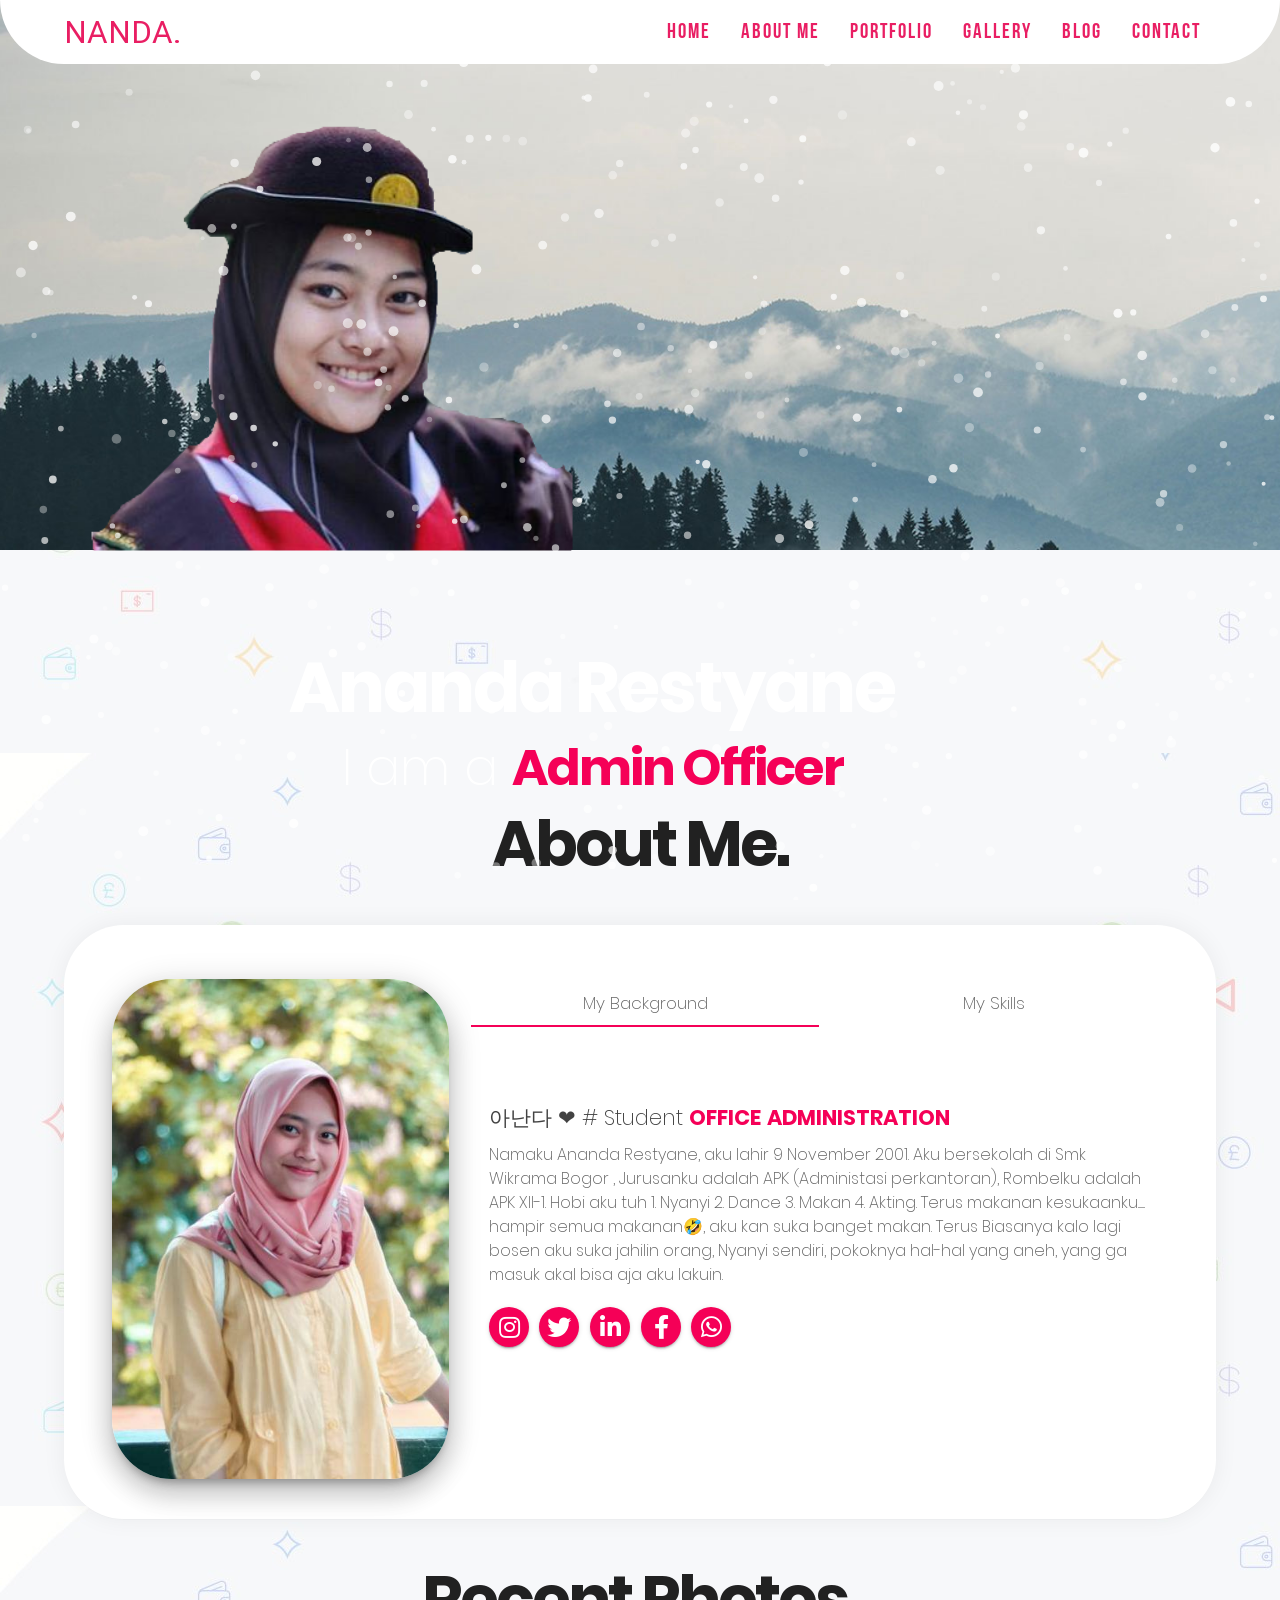
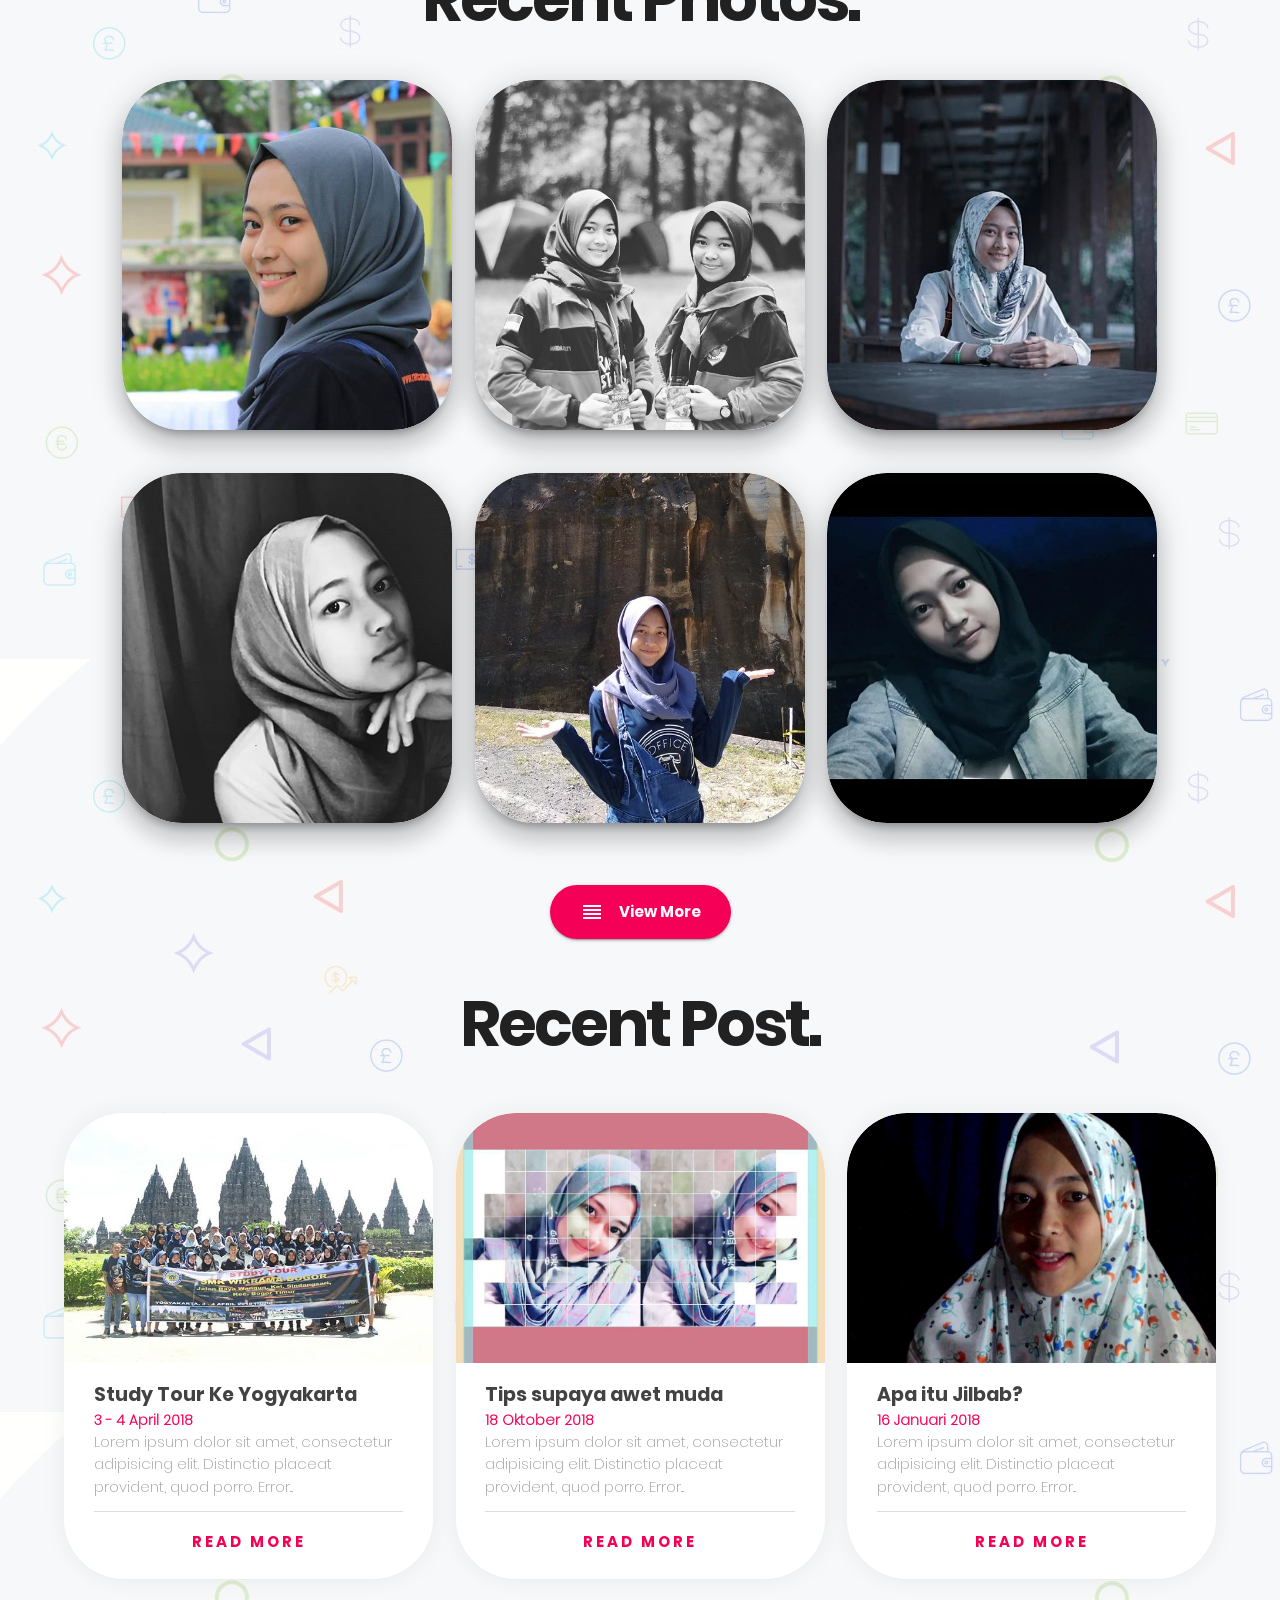
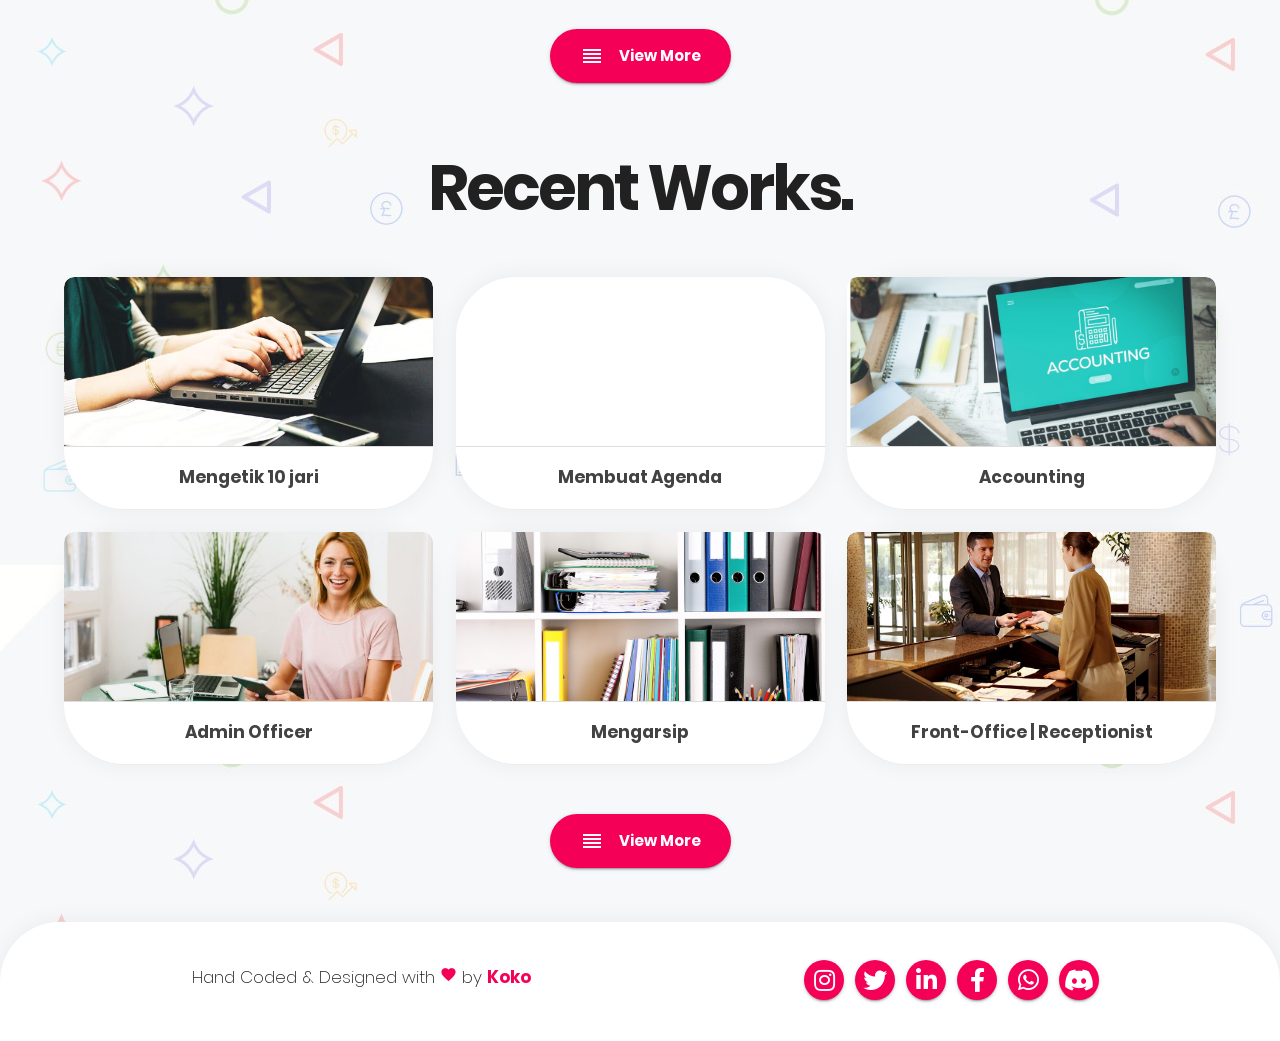
==== commit 3776f35a: "Update index.html" ====
--- a/index.html
+++ b/index.html
@@ -9,9 +9,9 @@
 	<link href="http://fonts.googleapis.com/icon?family=Material+Icons" rel="stylesheet">
 	<link rel="stylesheet" href="https://use.fontawesome.com/releases/v5.4.1/css/all.css" integrity="sha384-5sAR7xN1Nv6T6+dT2mhtzEpVJvfS3NScPQTrOxhwjIuvcA67KV2R5Jz6kr4abQsz" crossorigin="anonymous">
 
-	<link rel="stylesheet" href="Css/materialize.css">
-	<link rel="stylesheet" href="Css/style.css">
-	<link rel="stylesheet" href="Css/animate.min.css">
+	<link rel="stylesheet" href="css/materialize.css">
+	<link rel="stylesheet" href="css/style.css">
+	<link rel="stylesheet" href="css/animate.min.css">
 </head>
 <body >
 	<div class="navbar-fixed transisi" style="position: absolute;">
@@ -673,4 +673,4 @@
 
 
 </body>
-</html>+</html>
--- a/css/style.css
+++ b/css/style.css
@@ -0,0 +1,37 @@
+
+body{background-image: url(../img/body1.jpg);font-family: 'poppinsregular';}
+@font-face {font-family: 'poppinsbold';src: url(../fonts/Poppins-Bold.ttf);}
+@font-face {font-family: 'poppinsregular';src: url(../fonts/Poppins-ExtraLight.ttf);}
+@font-face {font-family: 'montserratblc';src: url(../fonts/Montserrat-Black.otf);}
+@font-face {font-family: 'montserratblc';src: url(../fonts/Montserrat-Black.otf);}
+@font-face {font-family: 'bebas';src: url(../fonts/BebasNeue.otf);}
+.light {font-weight: 300;font-family: 'roboto', sans-serif !Important;}
+.monst{font-family: 'montserrat', 'roboto', sans-serif;}
+.montblc {font-family: 'montserratblc', 'roboto', sans-serif;}
+.poppinsbold {font-family: 'poppinsbold', 'roboto', sans-serif;letter-spacing: -2px;}
+.poppinsregular {font-family: 'poppinsregular', 'roboto', sans-serif;}
+.transisi {transition: 0.3s all ease;-webkit-transition: 0.3s all ease;-o-transition: 0.3s all ease;-moz-transition: 0.3s all ease;}
+.card-content{padding-top: 10%;padding-bottom: 10%;padding-left: 8%;padding-right: 8%;}
+.bebas {font-family: 'bebas', 'roboto', sans-serif;font-size: 21px;}
+.contain{width: 100%;position: absolute;}
+.navlow{border-bottom-right-radius: 100px;border-bottom-left-radius: 100px;}
+.bg-cover {/* background-image: url(https://images.pexels.com/photos/5782/nature-flowers-vintage-plant.jpg?auto=compress&cs=tinysrgb&dpr=2&h=750&w=1260); */background-image: url(../img/bg.jpg);     /*  background-image: url(../img/banner.jpeg); */background-position: bottom;background-repeat: no-repeat;background-attachment: fixed;background-size: cover;height: 550px;}
+.card-photo{width: 100%;height: 225px;background-size: cover;background-position: center;transition: 0.3s all ease-in-out;-moz-transition: 0.3s all ease-in-out;-o-transition: 0.3s all ease-in-out;-webkit-transition: 0.3s all ease-in-out;}
+.card-data {margin-top: 40%;transform: scale(0);transition: 0.8s all ease-in;}
+.ig-photo:hover .card-data {animation: muncul 0.6s;transform: scale(1);}
+.ig-photo:hover .card-photo {transform: scale(1.5, 1.5);}
+.port-photo:hover .card-photo {transform: scale(1.1, 1.1);}
+.card-data {margin-top: 40%;transform: scale(0);transition: 0.8s all ease-in;}
+.ig-photo:hover .card-photo-overlay {/* height: 100%; */opacity: 1;transform: scale(1);}
+.card-photo-overlay {width: 100%;height: 100%;position: absolute;background-color: rgba(245, 0, 87, 0.7);top: 0;left: 0;opacity: 0;transform: scale(0);border-radius: 60px;transition: 0.3s all ease;-webkit-transition: 0.3s all ease;-moz-transition: 0.3s all ease;-o-transition: 0.3s all ease;}
+.black-overlay {width: 100%;height: 100%;position: absolute;background-color: rgba(0, 0, 0, 0.5);top: 0;left: 0;transition: 0.3s all ease;-webkit-transition: 0.3s all ease;-moz-transition: 0.3s all ease;-o-transition: 0.3s all ease;}
+.card>img{border-radius: 6%;}
+.bg-img2{background-image: url(../img/banner.jpeg);}
+.z-depth-12 {box-shadow: 0 0px 24px 0 rgba(0, 0, 0, 0.06), 0 1px 0px 0 rgba(0, 0, 0, 0.02);}
+.z-depth-5 {box-shadow: 0 16px 24px 2px rgba(0, 0, 0, 0.14), 0 6px 30px 5px rgba(0, 0, 0, 0.12), 0 8px 10px -5px rgba(0, 0, 0, 0.3);}
+canvas{position:absolute;top:0;}
+.parallax-counter-v4 {z-index: 1;height: 400px;overflow: hidden;text-align: center;position: relative;background: url(../img/bg.jpg) 50% 0 fixed;}
+@media (max-width: 767px){.btn-floating {margin-top: 10px;}.material-icons{margin-left: 80px;}}
+/* custom css materialize */
+@media only screen and (min-width: 601px){
+.row .col.m10 {width: 83.3333333333%;margin-left: 50px;left: auto;right: auto;}
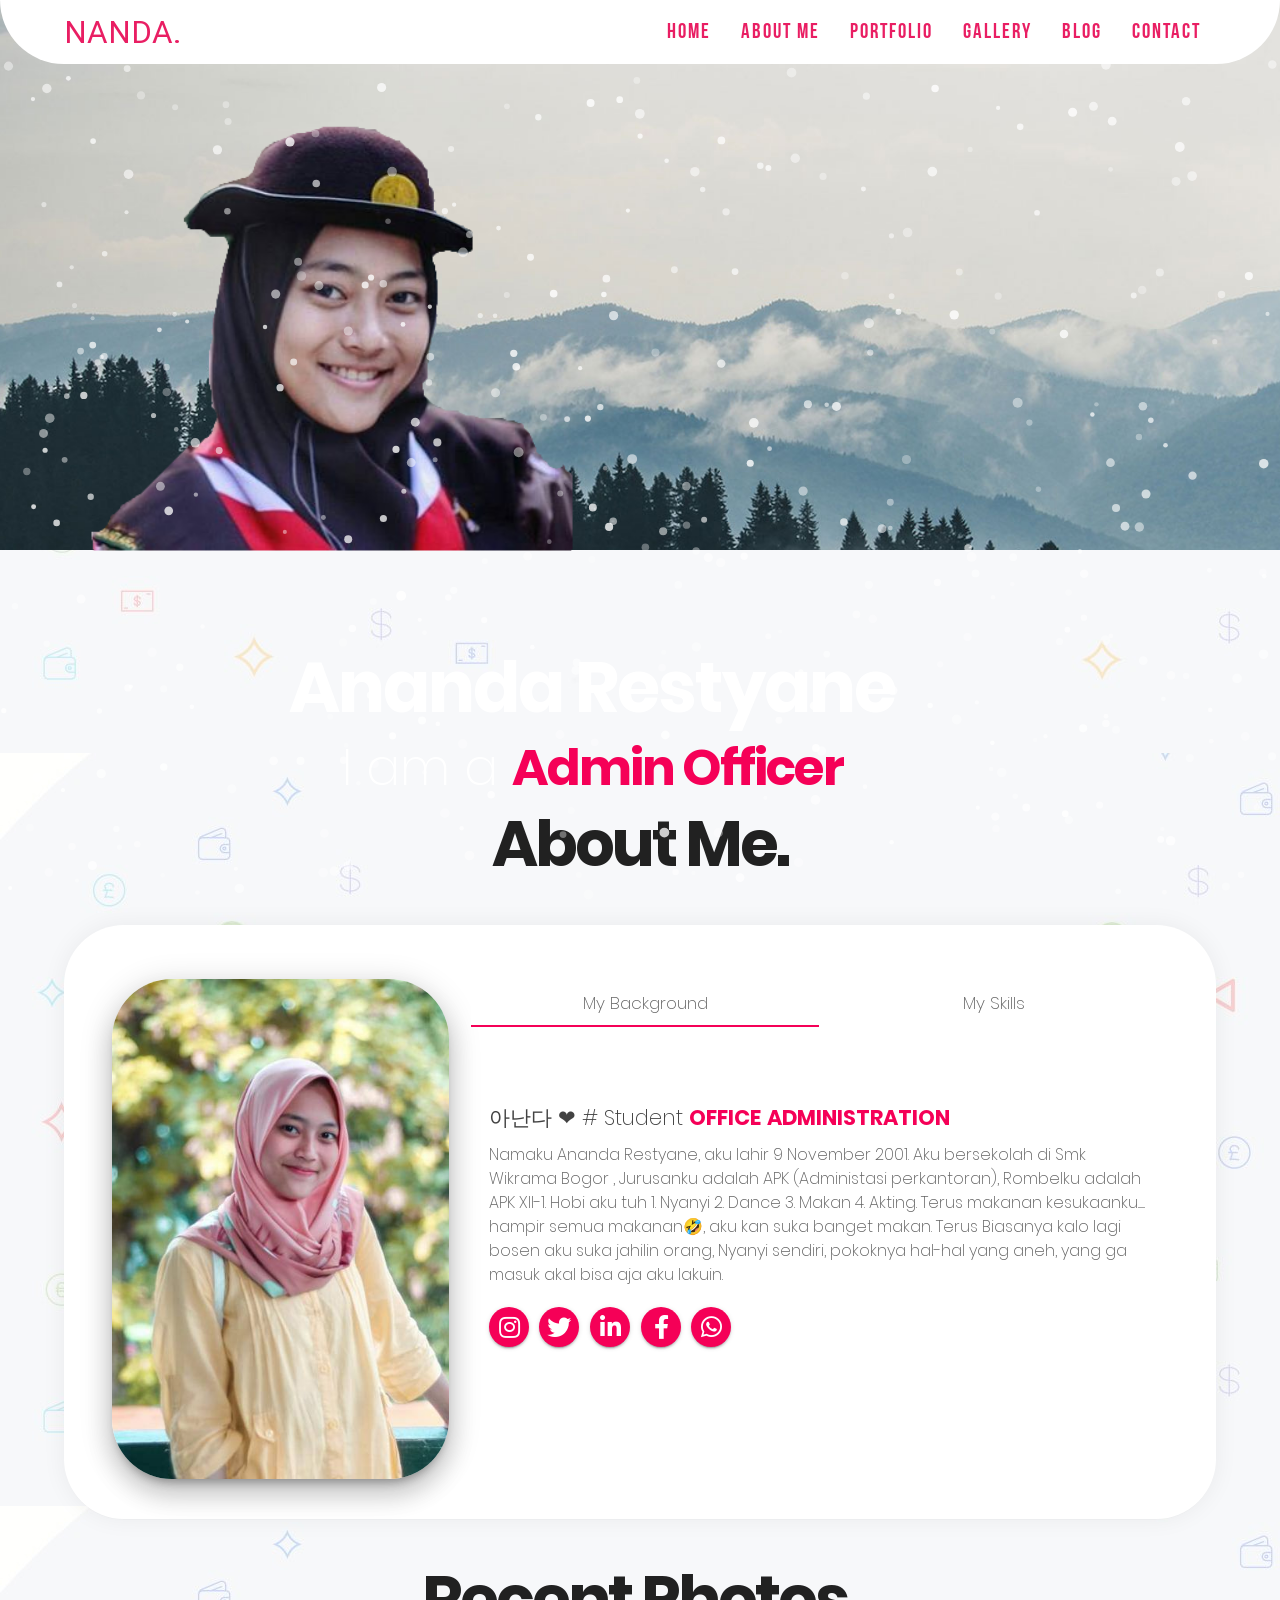
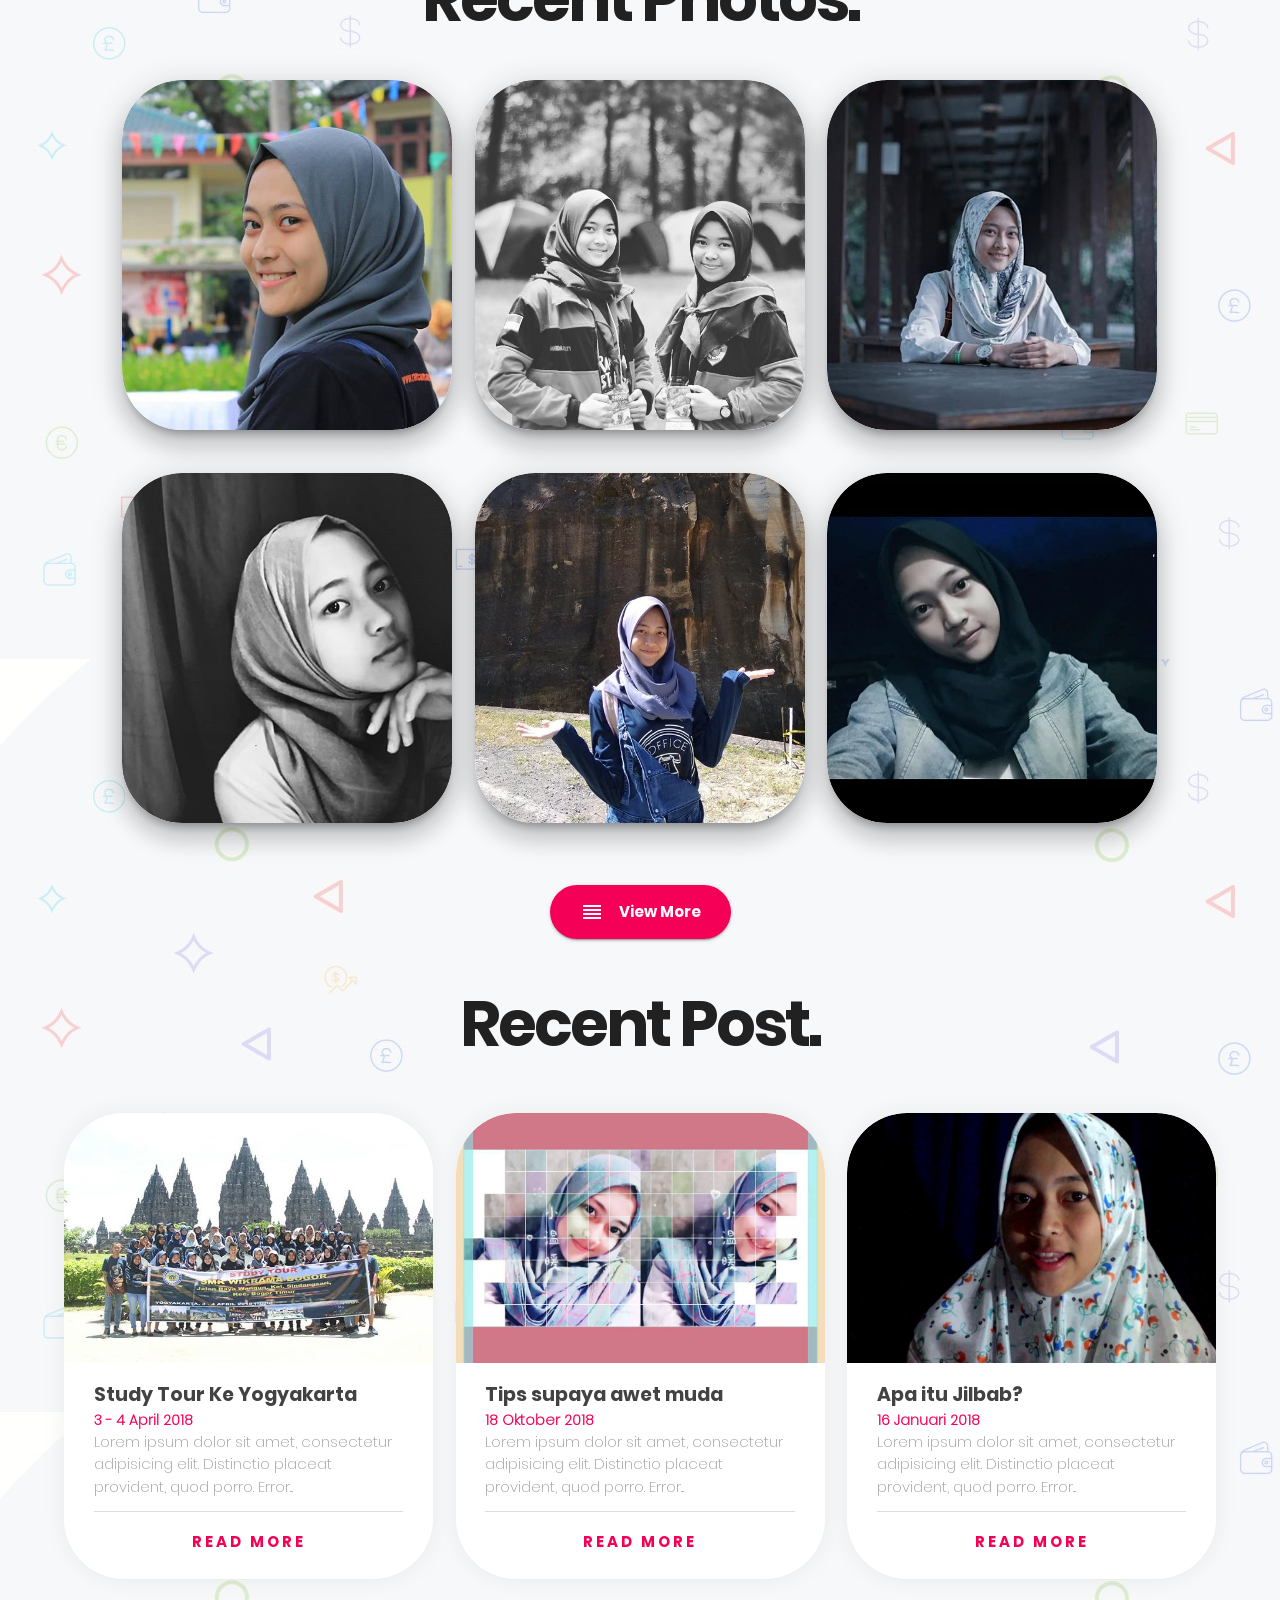
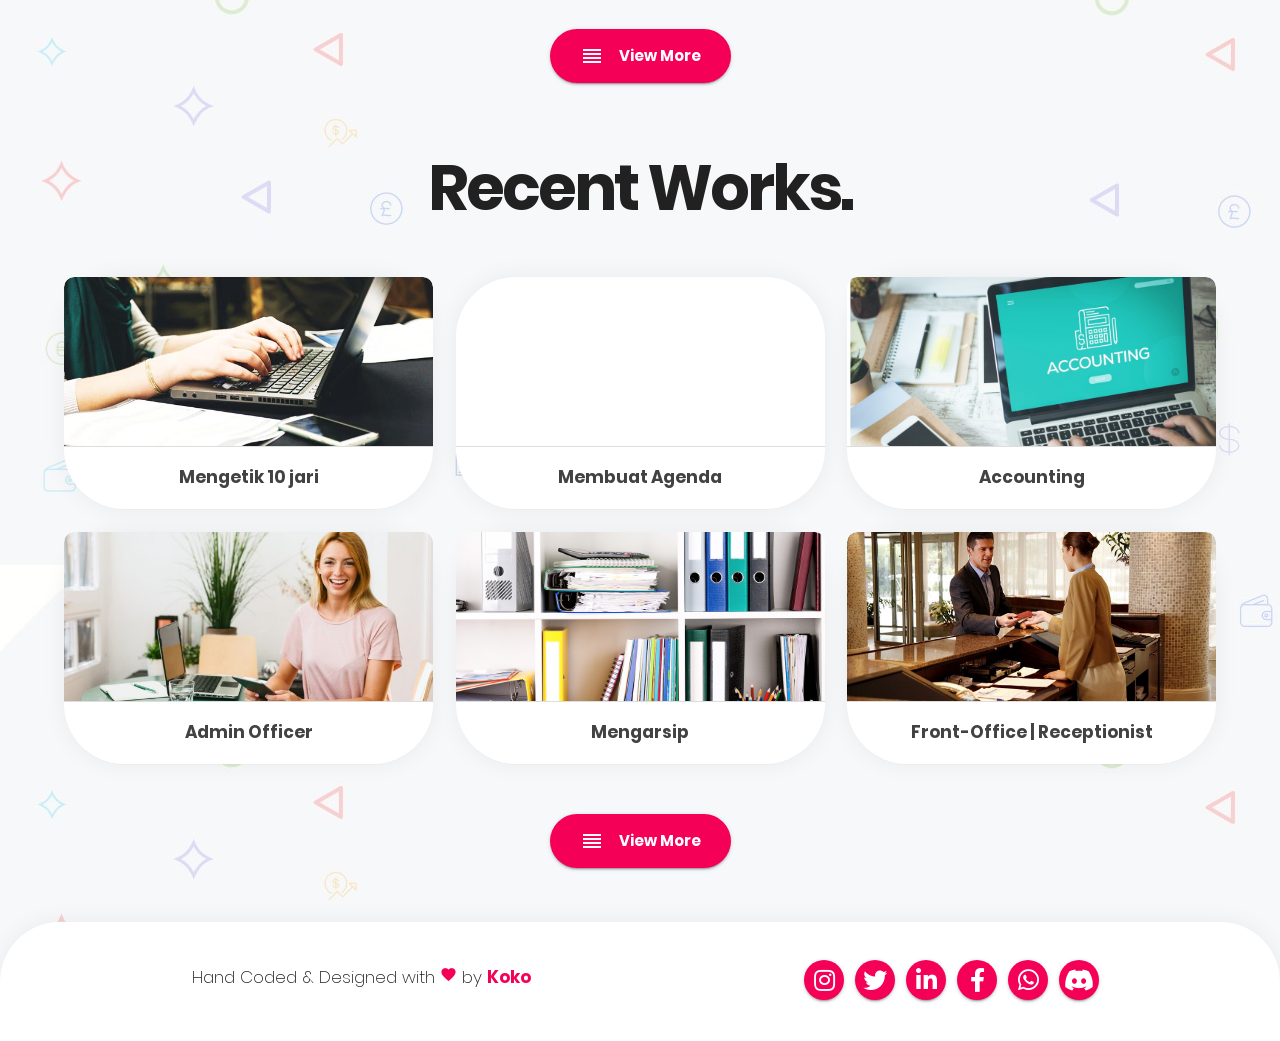
==== commit 2fb4928a: "Update index.html" ====
--- a/index.html
+++ b/index.html
@@ -6,7 +6,7 @@
 	<title>Ananda Restyane | Home</title>
 
     <link rel="icon" type="image/png" sizes='500x500' href="img/log1.png" />
-	<link href="http://fonts.googleapis.com/icon?family=Material+Icons" rel="stylesheet">
+	<link href="https://fonts.googleapis.com/icon?family=Material+Icons" rel="stylesheet">
 	<link rel="stylesheet" href="https://use.fontawesome.com/releases/v5.4.1/css/all.css" integrity="sha384-5sAR7xN1Nv6T6+dT2mhtzEpVJvfS3NScPQTrOxhwjIuvcA67KV2R5Jz6kr4abQsz" crossorigin="anonymous">
 
 	<link rel="stylesheet" href="css/materialize.css">
